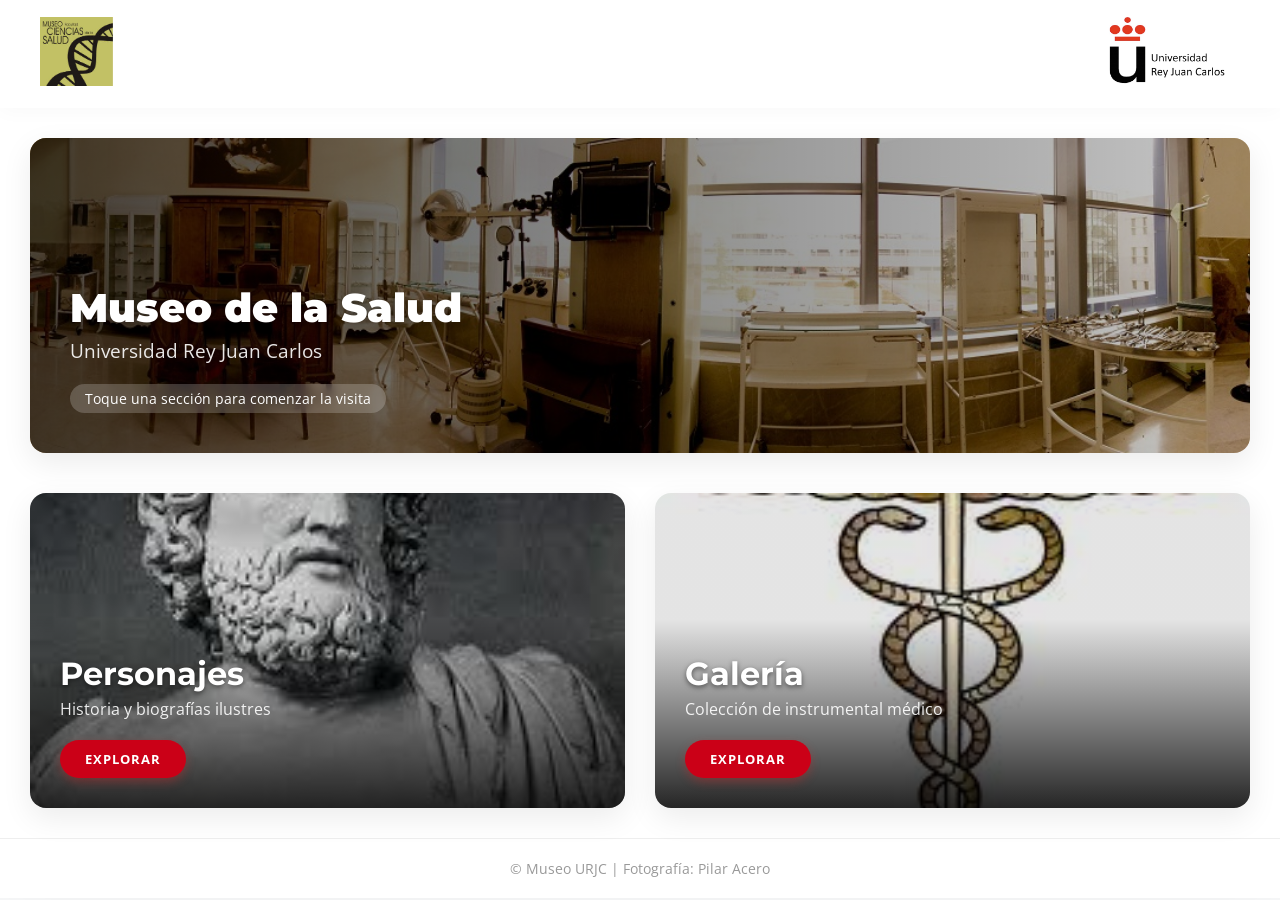
==== index.html @ 3514a9bf "firstCommit" ====
<!DOCTYPE html>
<html lang="es">
<head>
    <meta charset="UTF-8">
    <meta name="viewport" content="width=device-width, initial-scale=1.0">
    <title>Museo URJC - Bienvenido</title>
    <link rel="icon" type="image/png" href="assets/gallery/Logo.jpg" />

    <link rel="stylesheet" href="css/styles.css">
    <link href="https://fonts.googleapis.com/css2?family=Montserrat:wght@400;700;900&family=Open+Sans:wght@400;600&display=swap" rel="stylesheet">
</head>
<body class="home-page"> <div class="main-container">
        
        <header class="top-bar">
            <div class="logo-container">
                <img src="assets/gallery/Logo.jpg" alt="Logo Museo" class="logo logo-museo">
            </div>
            <div class="logo-container">
                <img src="assets/gallery/Logo_urjc.jpg" alt="Logo Universidad Rey Juan Carlos" class="logo logo-urjc">
            </div>
        </header>

        <main class="content-area">
            
            <section class="hero-section">
                <img src="assets/gallery/Panoramic.jpg" alt="Panorámica del Museo" class="hero-image">
                <div class="hero-overlay"></div> <div class="hero-text">
                    <h1>Museo de la Salud</h1>
                    <p class="subtitle">Universidad Rey Juan Carlos</p>
                    <p class="instruction">Toque una sección para comenzar la visita</p>
                </div>
            </section>

            <nav class="navigation-grid">
                
                <a href="pages/personajes.html" class="nav-card">
                    <img src="assets/gallery/esculapio.jpg" alt="Ir a Personajes" class="nav-card-bg">
                    <div class="nav-card-overlay"></div>
                    <div class="nav-card-content">
                        <h2>Personajes</h2>
                        <p>Historia y biografías ilustres</p>
                        <span class="btn-explore">Explorar</span>
                    </div>
                </a>

                <a href="pages/galeria.html" class="nav-card">
                    <img src="assets/gallery/medicina.jpg" alt="Ir a Galería" class="nav-card-bg">
                    <div class="nav-card-overlay"></div>
                    <div class="nav-card-content">
                        <h2>Galería</h2>
                        <p>Colección de instrumental médico</p>
                        <span class="btn-explore">Explorar</span>
                    </div>
                </a>

            </nav>
        </main>

        <footer>
            <p>&copy; Museo URJC | Fotografía: Pilar Acero</p>
        </footer>

    </div>

</body>
</html>
---- css/styles.css ----
/* =========================================
   1. VARIABLES Y CONFIGURACIÓN BASE
   ========================================= */
:root {
    --urjc-red: #cb0017;       
    --urjc-dark: #191a19;      
    --bg-color: #f8f9fa;       
    --card-bg: #ffffff;
    --shadow-soft: 0 10px 30px rgba(0,0,0,0.08);
    --shadow-hover: 0 20px 40px rgba(0,0,0,0.15);
    --radius: 16px;            
}

* { box-sizing: border-box; margin: 0; padding: 0; }

body {
    font-family: 'Open Sans', sans-serif;
    background-color: var(--bg-color);
    color: var(--urjc-dark);
    min-height: 100vh;
    display: flex;
    flex-direction: column;
    overflow-x: hidden; 
    user-select: none;  
    -webkit-tap-highlight-color: transparent; 
}

/* =========================================
   2. CABECERAS
   ========================================= */
/* Home Header */
.top-bar {
    background: white;
    display: flex;
    justify-content: space-between;
    align-items: center;
    padding: 15px 40px;
    height: 12vh;
    box-shadow: 0 2px 20px rgba(0,0,0,0.03);
    z-index: 10;
}
.logo { height: 70px; object-fit: contain; }

/* Inner Pages Header */
header.compact-header {
    background: rgba(255, 255, 255, 0.98); 
    padding: 15px 30px;
    display: flex;
    justify-content: space-between;
    align-items: center;
    border-bottom: 4px solid var(--urjc-red);
    box-shadow: 0 4px 15px rgba(0,0,0,0.05);
    position: sticky; 
    top: 0;
    z-index: 100;
}
.header-title h1 {
    font-family: 'Montserrat', sans-serif;
    font-size: 1.4rem;
    font-weight: 700;
    color: var(--urjc-dark);
    text-transform: uppercase;
    letter-spacing: 1px;
    margin: 0;
}

/* Botón Volver */
.btn-back {
    display: inline-flex;
    align-items: center;
    text-decoration: none;
    color: var(--urjc-dark);
    font-weight: 600;
    padding: 10px 20px;
    border-radius: 50px;
    background: #f0f0f0;
    transition: all 0.2s;
}
.btn-back:active { background-color: var(--urjc-red); color: white; }
.btn-back span { margin-right: 8px; font-size: 1.2rem; }


/* =========================================
   3. ESTRUCTURA PRINCIPAL (LAYOUT)
   ========================================= */
.main-container {
    display: flex;
    flex-direction: column;
    height: 100%;
    max-width: 1600px; 
    margin: 0 auto;
    background: white;
    box-shadow: 0 0 60px rgba(0,0,0,0.05);
}

main { padding: 30px; flex: 1; }

/* =========================================
   4. HOME PAGE REDISEÑADA (¡NUEVO!)
   ========================================= */

.content-area {
    display: flex;
    flex-direction: column;
    align-items: center;
    gap: 40px;
}

/* Hero Section más moderna */
.hero-section {
    width: 100%;
    height: 35vh; /* Más alto */
    position: relative;
    border-radius: var(--radius);
    overflow: hidden;
    box-shadow: var(--shadow-soft);
}

.hero-image {
    width: 100%;
    height: 100%;
    object-fit: cover;
    display: block;
}

.hero-overlay {
    position: absolute;
    top: 0; left: 0; width: 100%; height: 100%;
    background: linear-gradient(to right, rgba(0,0,0,0.7) 0%, rgba(0,0,0,0.2) 100%);
}

.hero-text {
    position: absolute;
    bottom: 0; left: 0;
    width: 100%;
    padding: 40px;
    color: white;
}

.hero-text h1 {
    font-family: 'Montserrat', sans-serif;
    font-size: 2.5rem;
    font-weight: 900;
    margin-bottom: 5px;
    text-shadow: 0 2px 10px rgba(0,0,0,0.3);
}

.hero-text .subtitle {
    font-size: 1.2rem;
    font-weight: 400;
    opacity: 0.9;
    margin-bottom: 20px;
}

.hero-text .instruction {
    font-size: 0.9rem;
    background: rgba(255,255,255,0.2);
    display: inline-block;
    padding: 5px 15px;
    border-radius: 20px;
    backdrop-filter: blur(5px);
}

/* Tarjetas de Navegación (Estilo Inmersivo) */
.navigation-grid {
    display: flex;
    gap: 30px;
    width: 100%;
    justify-content: center;
    height: 35vh; /* Ocupan buen espacio vertical */
}

.nav-card {
    position: relative;
    flex: 1;
    border-radius: var(--radius);
    overflow: hidden;
    text-decoration: none;
    box-shadow: var(--shadow-soft);
    transition: transform 0.3s cubic-bezier(0.25, 0.8, 0.25, 1);
}

.nav-card:active { transform: scale(0.97); }

.nav-card-bg {
    width: 100%;
    height: 100%;
    object-fit: cover;
    transition: transform 0.6s ease;
}

/* Zoom suave en la imagen al pulsar */
.nav-card:active .nav-card-bg { transform: scale(1.05); }

.nav-card-overlay {
    position: absolute;
    top: 0; left: 0; width: 100%; height: 100%;
    background: linear-gradient(to top, rgba(0,0,0,0.85) 0%, rgba(0,0,0,0.1) 60%);
    transition: opacity 0.3s;
}

.nav-card-content {
    position: absolute;
    bottom: 0; left: 0;
    padding: 30px;
    width: 100%;
    color: white;
}

.nav-card-content h2 {
    font-family: 'Montserrat', sans-serif;
    font-size: 2rem;
    font-weight: 700;
    margin-bottom: 5px;
    color: white;
    text-shadow: 0 2px 5px rgba(0,0,0,0.5);
}

.nav-card-content p {
    font-size: 1rem;
    opacity: 0.9;
    margin-bottom: 20px;
    font-weight: 400;
}

.btn-explore {
    display: inline-block;
    padding: 10px 25px;
    background-color: var(--urjc-red);
    color: white;
    font-weight: 700;
    border-radius: 50px;
    text-transform: uppercase;
    font-size: 0.8rem;
    letter-spacing: 1px;
    box-shadow: 0 4px 10px rgba(192, 41, 39, 0.4);
}

.nav-card:active .btn-explore { background-color: white; color: var(--urjc-red); }


/* =========================================
   5. PÁGINA PERSONAJES (Fichas)
   ========================================= */
.grid-personajes {
    display: grid;
    grid-template-columns: repeat(auto-fit, minmax(220px, 1fr));
    gap: 30px;
    max-width: 1400px; margin: 0 auto;
}

.card-personaje {
    background: white;
    border-radius: var(--radius);
    overflow: hidden;
    box-shadow: var(--shadow-soft);
    border: 1px solid #eee;
    display: flex;
    flex-direction: column;
    text-align: center;
    cursor: pointer;
    transition: transform 0.2s;
}
.card-personaje:active { transform: scale(0.96); }

.card-personaje img {
    width: 100%; height: 250px; object-fit: cover; object-position: top;
}

.info-personaje {
    padding: 20px; flex-grow: 1; display: flex; flex-direction: column; justify-content: center;
}
.info-personaje h3 {
    color: var(--urjc-red); font-family: 'Montserrat', sans-serif; margin-bottom: 5px;
}
.btn-indicator {
    display: inline-block; padding: 8px 15px; background: #eee; border-radius: 20px;
    font-size: 0.8rem; margin-top: 10px; color: #555;
}


/* =========================================
   6. PÁGINA GALERÍA (Grid)
   ========================================= */
.grid-galeria {
    display: grid;
    grid-template-columns: repeat(auto-fill, minmax(220px, 1fr));
    gap: 20px;
    max-width: 1400px; margin: 0 auto;
}

.item-galeria {
    position: relative; border-radius: var(--radius); overflow: hidden;
    box-shadow: var(--shadow-soft); aspect-ratio: 1 / 1; cursor: pointer;
    background: white;
}
.item-galeria img { width: 100%; height: 100%; object-fit: cover; transition: transform 0.3s; }
.item-galeria:active { transform: scale(0.96); }
.item-galeria:active img { transform: scale(1.1); }

.overlay {
    position: absolute; bottom: 0; left: 0; right: 0;
    background: linear-gradient(to top, var(--urjc-red), transparent);
    color: white; padding: 20px 10px 10px; text-align: center;
    font-size: 0.9rem; font-weight: 700; opacity: 0; transform: translateY(100%);
    transition: all 0.3s;
}
.item-galeria:active .overlay { opacity: 1; transform: translateY(0); }


/* =========================================
   7. VENTANA MODAL (Info Popup)
   ========================================= */
.modal-overlay {
    position: fixed; top: 0; left: 0; width: 100%; height: 100%;
    background-color: rgba(20, 20, 20, 0.95);
    backdrop-filter: blur(8px);
    z-index: 2000; display: none; justify-content: center; align-items: center;
    opacity: 0; transition: opacity 0.3s ease;
}
.modal-overlay.active { display: flex; opacity: 1; }

.modal-content {
    background: white; width: 95%; max-width: 900px; height: auto; max-height: 85vh;
    border-radius: 20px; position: relative;
    box-shadow: 0 25px 50px rgba(0,0,0,0.5); overflow: hidden;
    display: flex; flex-direction: column;
    animation: slideUp 0.4s cubic-bezier(0.16, 1, 0.3, 1);
}

@keyframes slideUp {
    from { transform: translateY(50px) scale(0.95); opacity: 0; }
    to { transform: translateY(0) scale(1); opacity: 1; }
}

@media (min-width: 768px) {
    .modal-content { height: 600px; }
    .modal-body { flex-direction: row; height: 100%; display: flex; }
    .modal-img-container { flex: 1; height: 100%; }
    .modal-text { flex: 1; height: 100%; }
}

.modal-img-container {
    background: #f8f8f8;
    display: flex;
    align-items: center;
    justify-content: center;
    overflow: hidden;
    height: 300px;
    padding: 0;   
}

@media (min-width: 768px) {
    .modal-img-container { height: 100%; }
}

.modal-img-container img {
    width: 100%;
    height: 100%;
    object-fit: contain; 
    display: block;
}

.modal-text {
    padding: 40px; padding-top: 60px; overflow-y: auto;
    display: flex; flex-direction: column; justify-content: flex-start;
    background: white;
}
.modal-text h2 {
    font-family: 'Montserrat', sans-serif; color: var(--urjc-red);
    font-size: 2rem; margin-top: 0; margin-bottom: 20px;
    border-bottom: 1px solid #ddd; padding-bottom: 15px; flex-shrink: 0;
}
.modal-text p {
    font-size: 1.1rem; line-height: 1.8; color: #333; margin-bottom: 20px;
}
.modal-text strong { color: var(--urjc-red); font-weight: 700; }

.btn-close {
    position: absolute; top: 15px; right: 20px; background: white; border: none;
    width: 45px; height: 45px; border-radius: 50%; font-size: 2rem; color: #333;
    cursor: pointer; z-index: 10; box-shadow: 0 4px 15px rgba(0,0,0,0.1);
    display: flex; align-items: center; justify-content: center; transition: 0.2s;
}
.btn-close:active { background: var(--urjc-red); color: white; transform: scale(0.9); }

/* =========================================
   8. FOOTER
   ========================================= */
footer {
    text-align: center; padding: 20px; font-size: 0.85rem;
    color: #999; background-color: #fff; border-top: 1px solid #eee;
}
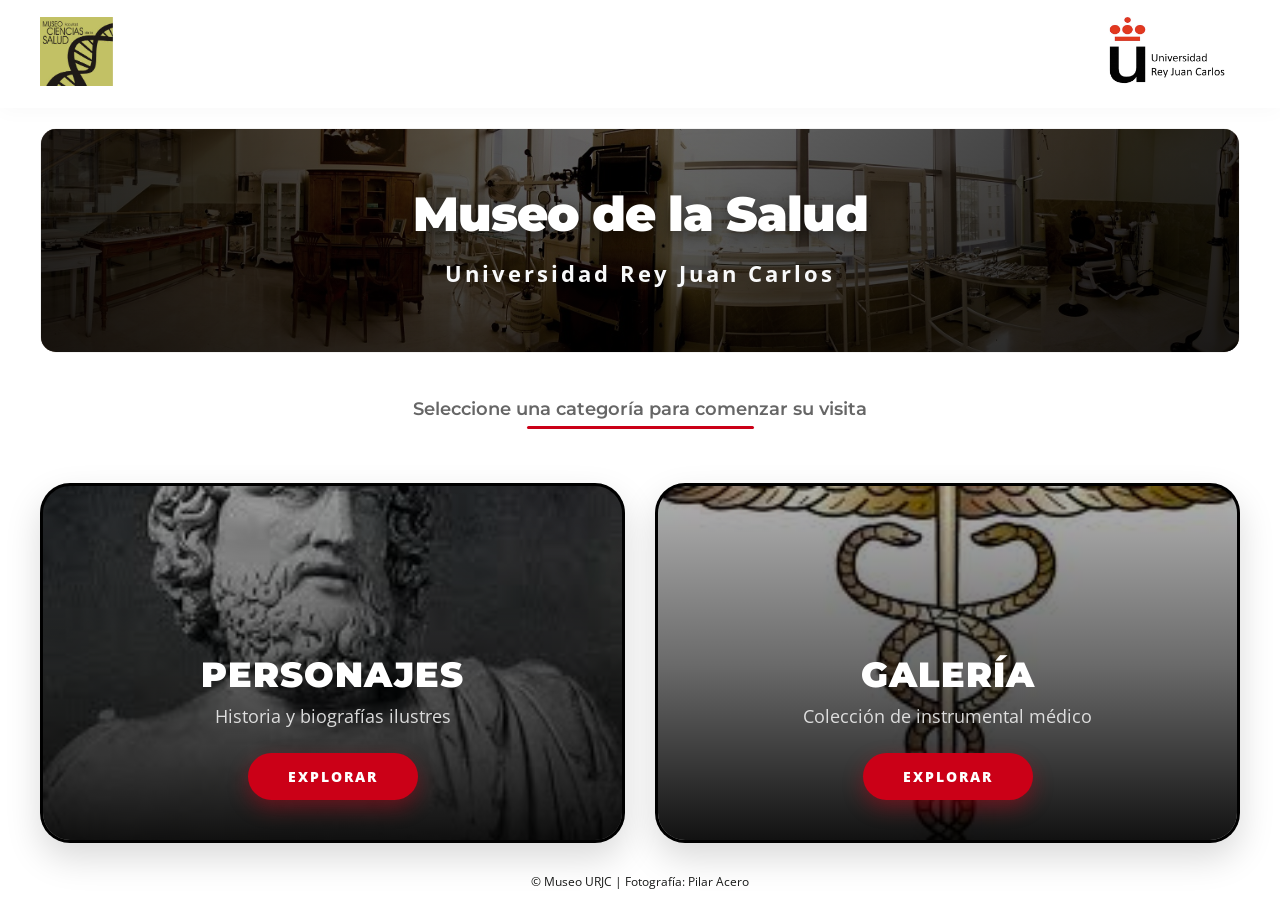
==== commit 750bb69f: "commit" ====
--- a/index.html
+++ b/index.html
@@ -1,5 +1,6 @@
 <!DOCTYPE html>
 <html lang="es">
+
 <head>
     <meta charset="UTF-8">
     <meta name="viewport" content="width=device-width, initial-scale=1.0">
@@ -7,10 +8,14 @@
     <link rel="icon" type="image/png" href="assets/gallery/Logo.jpg" />
 
     <link rel="stylesheet" href="css/styles.css">
-    <link href="https://fonts.googleapis.com/css2?family=Montserrat:wght@400;700;900&family=Open+Sans:wght@400;600&display=swap" rel="stylesheet">
+    <link
+        href="https://fonts.googleapis.com/css2?family=Montserrat:wght@400;700;900&family=Open+Sans:wght@400;600&display=swap"
+        rel="stylesheet">
 </head>
-<body class="home-page"> <div class="main-container">
-        
+
+<body class="home-page">
+    <div class="main-container">
+
         <header class="top-bar">
             <div class="logo-container">
                 <img src="assets/gallery/Logo.jpg" alt="Logo Museo" class="logo logo-museo">
@@ -21,18 +26,20 @@
         </header>
 
         <main class="content-area">
-            
-            <section class="hero-section">
+            <section class="hero-banner">
                 <img src="assets/gallery/Panoramic.jpg" alt="Panorámica del Museo" class="hero-image">
-                <div class="hero-overlay"></div> <div class="hero-text">
+                <div class="hero-overlay"></div>
+                <div class="hero-text">
                     <h1>Museo de la Salud</h1>
                     <p class="subtitle">Universidad Rey Juan Carlos</p>
-                    <p class="instruction">Toque una sección para comenzar la visita</p>
                 </div>
             </section>
 
+            <div class="welcome-message">
+                <p class="instruction-text">Seleccione una categoría para comenzar su visita</p>
+            </div>
+
             <nav class="navigation-grid">
-                
                 <a href="pages/personajes.html" class="nav-card">
                     <img src="assets/gallery/esculapio.jpg" alt="Ir a Personajes" class="nav-card-bg">
                     <div class="nav-card-overlay"></div>
@@ -52,7 +59,6 @@
                         <span class="btn-explore">Explorar</span>
                     </div>
                 </a>
-
             </nav>
         </main>
 
@@ -63,4 +69,5 @@
     </div>
 
 </body>
+
 </html>
--- a/css/styles.css
+++ b/css/styles.css
@@ -86,14 +86,21 @@
 .main-container {
     display: flex;
     flex-direction: column;
-    height: 100%;
+    height: 100vh; /* Forzamos a que ocupe exactamente el alto de la pantalla */
     max-width: 1600px; 
     margin: 0 auto;
     background: white;
-    box-shadow: 0 0 60px rgba(0,0,0,0.05);
-}
-
-main { padding: 30px; flex: 1; }
+    overflow: hidden; /* Evitamos scroll accidental en el home */
+}
+
+/* Reducimos el padding de main para ganar espacio */
+main { 
+    padding: 20px; 
+    flex: 1; 
+    display: flex;
+    flex-direction: column;
+    justify-content: space-between; /* Distribuye banner, mensaje y nav equitativamente */
+}
 
 /* =========================================
    4. HOME PAGE REDISEÑADA (¡NUEVO!)
@@ -103,17 +110,18 @@
     display: flex;
     flex-direction: column;
     align-items: center;
-    gap: 40px;
-}
-
-/* Hero Section más moderna */
-.hero-section {
-    width: 100%;
-    height: 35vh; /* Más alto */
+    gap: 20px; /* Reducido para acercar las opciones */
+    padding: 20px 40px;
+}
+
+/* Banner estático: Sin sombras pesadas para no parecer botón */
+.hero-banner {
+    width: 100%;
+    height: 25vh; /* Un poco más bajo para dar aire */
     position: relative;
     border-radius: var(--radius);
     overflow: hidden;
-    box-shadow: var(--shadow-soft);
+    border: 1px solid rgba(0,0,0,0.05); /* Un borde fino en lugar de sombra */
 }
 
 .hero-image {
@@ -121,124 +129,180 @@
     height: 100%;
     object-fit: cover;
     display: block;
+    filter: grayscale(20%) brightness(0.8);
 }
 
 .hero-overlay {
     position: absolute;
     top: 0; left: 0; width: 100%; height: 100%;
-    background: linear-gradient(to right, rgba(0,0,0,0.7) 0%, rgba(0,0,0,0.2) 100%);
+    background: radial-gradient(circle, rgba(0,0,0,0.3) 0%, rgba(0,0,0,0.7) 100%),
+                linear-gradient(to bottom, rgba(0,0,0,0.2), rgba(0,0,0,0.5));
+    z-index: 1;
 }
 
 .hero-text {
     position: absolute;
-    bottom: 0; left: 0;
-    width: 100%;
-    padding: 40px;
+    top: 50%; left: 50%;
+    transform: translate(-50%, -50%);
+    width: 90%;
+    text-align: center;
     color: white;
+    z-index: 2;
 }
 
 .hero-text h1 {
     font-family: 'Montserrat', sans-serif;
-    font-size: 2.5rem;
+    font-size: 3.5rem; /* Un poco más grande para impacto */
     font-weight: 900;
     margin-bottom: 5px;
-    text-shadow: 0 2px 10px rgba(0,0,0,0.3);
+    letter-spacing: -1px;
+    text-shadow: 0 4px 15px rgba(0,0,0,0.5); /* Sombra propia al texto para extra legibilidad */
+}
+
+.hero-text {
+    position: absolute;
+    top: 50%; left: 50%;
+    transform: translate(-50%, -50%);
+    width: 90%;
+    text-align: center;
+    color: white;
+}
+
+.hero-text h1 {
+    font-family: 'Montserrat', sans-serif;
+    font-size: 3rem;
+    font-weight: 900;
+    margin-bottom: 5px;
+    letter-spacing: -1px;
 }
 
 .hero-text .subtitle {
-    font-size: 1.2rem;
-    font-weight: 400;
-    opacity: 0.9;
-    margin-bottom: 20px;
-}
-
-.hero-text .instruction {
-    font-size: 0.9rem;
-    background: rgba(255,255,255,0.2);
+    font-size: 1.4rem;
+    letter-spacing: 3px;
+    color: var(--bg-color);
+    font-weight: 700;
     display: inline-block;
-    padding: 5px 15px;
-    border-radius: 20px;
-    backdrop-filter: blur(5px);
-}
-
-/* Tarjetas de Navegación (Estilo Inmersivo) */
+    padding-bottom: 8px;
+    margin-top: 10px;
+}
+
+/* Mensaje de instrucción */
+.welcome-message {
+    margin: 10px 0;
+}
+
+.instruction-text {
+    font-family: 'Montserrat', sans-serif;
+    font-size: 1.1rem;
+    color: #666;
+    font-weight: 600;
+    position: relative;
+    padding-bottom: 10px;
+}
+
+.instruction-text::after {
+    content: '';
+    position: absolute;
+    bottom: 0; left: 25%; width: 50%;
+    height: 3px;
+    background: var(--urjc-red);
+    border-radius: 10px;
+}
+
 .navigation-grid {
     display: flex;
     gap: 30px;
     width: 100%;
-    justify-content: center;
-    height: 35vh; /* Ocupan buen espacio vertical */
+    height: 40vh; /* Espacio amplio para el toque */
+    margin-top: 10px;
 }
 
 .nav-card {
     position: relative;
     flex: 1;
-    border-radius: var(--radius);
+    border-radius: 30px; /* Bordes más suaves */
     overflow: hidden;
     text-decoration: none;
-    box-shadow: var(--shadow-soft);
-    transition: transform 0.3s cubic-bezier(0.25, 0.8, 0.25, 1);
-}
-
-.nav-card:active { transform: scale(0.97); }
+    box-shadow: 0 15px 35px rgba(0,0,0,0.15);
+    border: 3px solid transparent;
+    transition: all 0.4s cubic-bezier(0.165, 0.84, 0.44, 1);
+    background: #000; /* Fondo negro para que la imagen resalte */
+}
 
 .nav-card-bg {
     width: 100%;
     height: 100%;
     object-fit: cover;
+    opacity: 0.7; /* Imagen un poco oscura para que el texto destaque */
     transition: transform 0.6s ease;
 }
 
-/* Zoom suave en la imagen al pulsar */
-.nav-card:active .nav-card-bg { transform: scale(1.05); }
+/* Efecto de presión táctil */
+.nav-card:active {
+    transform: scale(0.97);
+    border-color: var(--urjc-red);
+}
+
+.nav-card:active .nav-card-bg {
+    transform: scale(1.1);
+    opacity: 0.5;
+}
 
 .nav-card-overlay {
     position: absolute;
     top: 0; left: 0; width: 100%; height: 100%;
-    background: linear-gradient(to top, rgba(0,0,0,0.85) 0%, rgba(0,0,0,0.1) 60%);
-    transition: opacity 0.3s;
+    background: linear-gradient(to top, 
+                rgba(0,0,0,0.9) 0%, 
+                rgba(0,0,0,0.4) 50%, 
+                transparent 100%);
 }
 
 .nav-card-content {
     position: absolute;
     bottom: 0; left: 0;
-    padding: 30px;
-    width: 100%;
+    padding: 40px 30px;
+    width: 100%;
+    text-align: center;
     color: white;
+    z-index: 5;
 }
 
 .nav-card-content h2 {
     font-family: 'Montserrat', sans-serif;
-    font-size: 2rem;
-    font-weight: 700;
-    margin-bottom: 5px;
+    font-size: 2.2rem;
+    font-weight: 900;
+    margin-bottom: 8px;
+    text-transform: uppercase;
+    letter-spacing: 1px;
     color: white;
-    text-shadow: 0 2px 5px rgba(0,0,0,0.5);
 }
 
 .nav-card-content p {
-    font-size: 1rem;
+    font-size: 1.1rem;
     opacity: 0.9;
-    margin-bottom: 20px;
+    margin-bottom: 25px;
     font-weight: 400;
+    color: #eee;
 }
 
 .btn-explore {
     display: inline-block;
-    padding: 10px 25px;
+    padding: 14px 40px;
     background-color: var(--urjc-red);
     color: white;
-    font-weight: 700;
+    font-weight: 800;
     border-radius: 50px;
     text-transform: uppercase;
-    font-size: 0.8rem;
-    letter-spacing: 1px;
-    box-shadow: 0 4px 10px rgba(192, 41, 39, 0.4);
-}
-
-.nav-card:active .btn-explore { background-color: white; color: var(--urjc-red); }
-
-
+    font-size: 0.9rem;
+    letter-spacing: 2px;
+    box-shadow: 0 8px 20px rgba(203, 0, 23, 0.4);
+    transition: background 0.2s;
+}
+
+.nav-card:active .btn-explore {
+    background-color: white;
+    color: var(--urjc-red);
+}
 /* =========================================
    5. PÁGINA PERSONAJES (Fichas)
    ========================================= */
@@ -282,30 +346,95 @@
 /* =========================================
    6. PÁGINA GALERÍA (Grid)
    ========================================= */
+/* =========================================
+   REDISEÑO: BENTO GRID INTERACTIVO
+   ========================================= */
 .grid-galeria {
     display: grid;
-    grid-template-columns: repeat(auto-fill, minmax(220px, 1fr));
+    /* Creamos un grid complejo para que no sea aburrido */
+    grid-template-columns: repeat(4, 1fr);
+    grid-auto-rows: 280px;
     gap: 20px;
-    max-width: 1400px; margin: 0 auto;
+    max-width: 1400px;
+    margin: 0 auto;
+    padding: 20px;
 }
 
 .item-galeria {
-    position: relative; border-radius: var(--radius); overflow: hidden;
-    box-shadow: var(--shadow-soft); aspect-ratio: 1 / 1; cursor: pointer;
-    background: white;
-}
-.item-galeria img { width: 100%; height: 100%; object-fit: cover; transition: transform 0.3s; }
-.item-galeria:active { transform: scale(0.96); }
-.item-galeria:active img { transform: scale(1.1); }
-
-.overlay {
-    position: absolute; bottom: 0; left: 0; right: 0;
-    background: linear-gradient(to top, var(--urjc-red), transparent);
-    color: white; padding: 20px 10px 10px; text-align: center;
-    font-size: 0.9rem; font-weight: 700; opacity: 0; transform: translateY(100%);
-    transition: all 0.3s;
-}
-.item-galeria:active .overlay { opacity: 1; transform: translateY(0); }
+    position: relative;
+    border-radius: 24px; /* Bordes más orgánicos */
+    overflow: hidden;
+    background: #000;
+    box-shadow: 0 10px 20px rgba(0,0,0,0.1);
+    transition: transform 0.2s cubic-bezier(0.175, 0.885, 0.32, 1.275);
+}
+
+/* Hacemos que algunos elementos sean más grandes que otros para romper la monotonía */
+.item-galeria:nth-child(4n+1) { grid-column: span 2; }
+.item-galeria:nth-child(7n) { grid-row: span 2; }
+
+.item-galeria img {
+    width: 100%;
+    height: 100%;
+    object-fit: cover;
+    opacity: 0.85;
+    transition: all 0.5s ease;
+}
+
+/* Al tocar (simulando hover para táctil) */
+.item-galeria:active {
+    transform: scale(0.98);
+}
+
+.item-galeria:active img {
+    transform: scale(1.05);
+    opacity: 0.6;
+}
+
+/* Etiqueta flotante refinada */
+.info-overlay-label {
+    position: absolute;
+    bottom: 20px;
+    left: 20px;
+    right: 20px;
+    color: white;
+    z-index: 2;
+}
+
+.info-overlay-label h3 {
+    font-family: 'Montserrat', sans-serif;
+    font-size: 1.2rem;
+    font-weight: 900;
+    text-shadow: 0 2px 4px rgba(0,0,0,0.5);
+    margin-bottom: 5px;
+}
+
+.info-overlay-label .tap-hint {
+    font-size: 0.7rem;
+    text-transform: uppercase;
+    letter-spacing: 2px;
+    background: var(--urjc-red);
+    display: inline-block;
+    padding: 4px 10px;
+    border-radius: 4px;
+}
+
+/* Mejora del Modal para lectura en pantalla táctil */
+.modal-text {
+    padding: 50px;
+    background: linear-gradient(to bottom, #ffffff, #f9f9f9);
+}
+
+.modal-text h2 {
+    font-size: 2.5rem;
+    letter-spacing: -1px;
+    line-height: 1;
+}
+
+#modal-desc {
+    font-size: 1.2rem;
+    color: #444;
+}
 
 
 /* =========================================
@@ -388,6 +517,9 @@
    8. FOOTER
    ========================================= */
 footer {
-    text-align: center; padding: 20px; font-size: 0.85rem;
-    color: #999; background-color: #fff; border-top: 1px solid #eee;
+    padding: 10px; /* Reducido de 20px */
+    font-size: 0.75rem;
+    background: white;
+    flex-shrink: 0; /* Evita que el footer desaparezca */
+    text-align: center;
 }
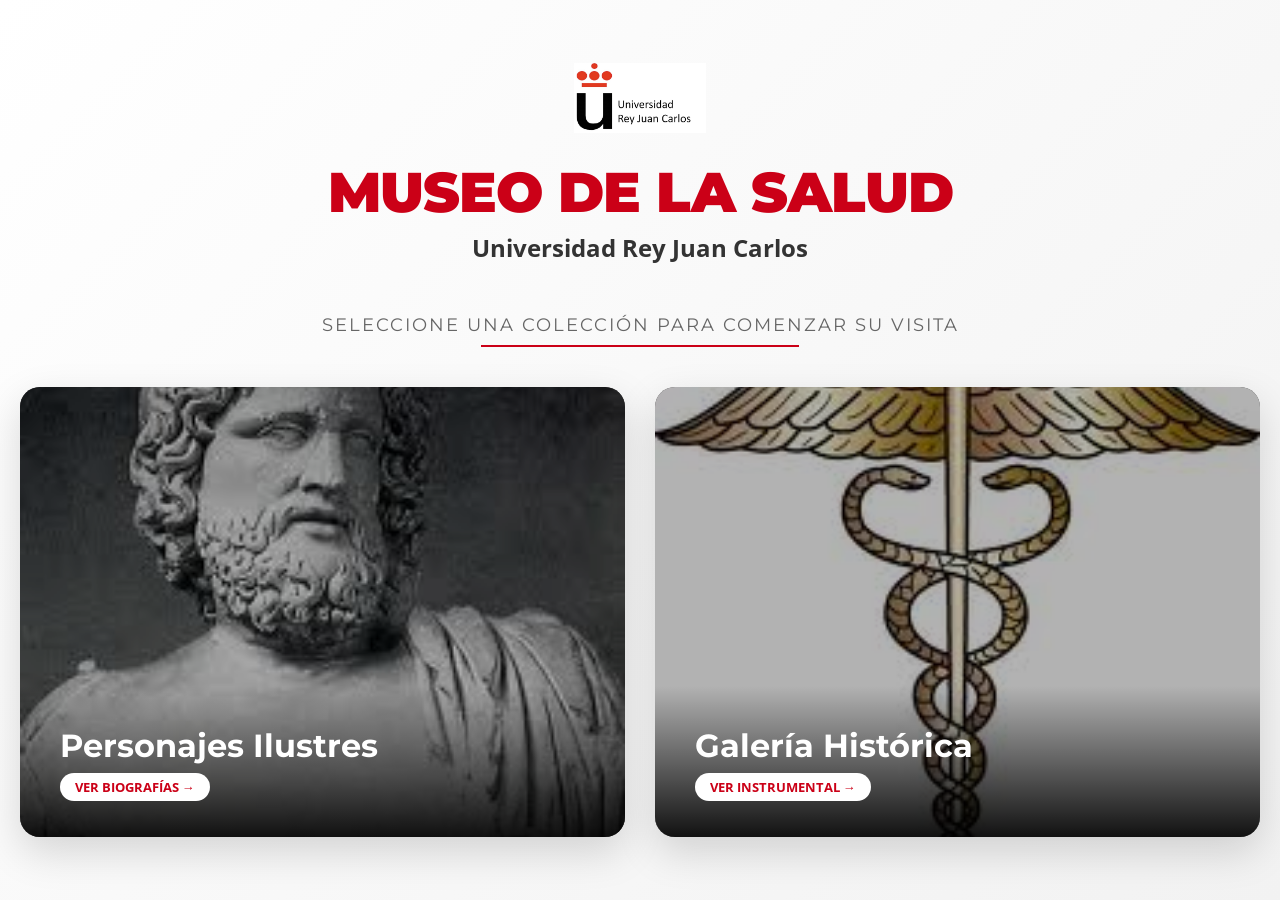
==== commit baa8d028: "commit" ====
--- a/index.html
+++ b/index.html
@@ -6,68 +6,43 @@
     <meta name="viewport" content="width=device-width, initial-scale=1.0">
     <title>Museo URJC - Bienvenido</title>
     <link rel="icon" type="image/png" href="assets/gallery/Logo.jpg" />
-
     <link rel="stylesheet" href="css/styles.css">
-    <link
-        href="https://fonts.googleapis.com/css2?family=Montserrat:wght@400;700;900&family=Open+Sans:wght@400;600&display=swap"
-        rel="stylesheet">
+    <link href="https://fonts.googleapis.com/css2?family=Montserrat:wght@400;700;900&family=Open+Sans:wght@400;600&display=swap" rel="stylesheet">
 </head>
 
 <body class="home-page">
-    <div class="main-container">
 
-        <header class="top-bar">
-            <div class="logo-container">
-                <img src="assets/gallery/Logo.jpg" alt="Logo Museo" class="logo logo-museo">
+    <div class="main-container-home">
+        
+        <div class="hero-section">
+            <div class="logos-home">
+                <img src="assets/gallery/Logo_urjc.jpg" alt="URJC">
             </div>
-            <div class="logo-container">
-                <img src="assets/gallery/Logo_urjc.jpg" alt="Logo Universidad Rey Juan Carlos" class="logo logo-urjc">
-            </div>
-        </header>
+            <h1>MUSEO DE LA SALUD</h1>
+            <p class="subtitle">Universidad Rey Juan Carlos</p>
+            <p class="instruction">Seleccione una colección para comenzar su visita</p>
+        </div>
 
-        <main class="content-area">
-            <section class="hero-banner">
-                <img src="assets/gallery/Panoramic.jpg" alt="Panorámica del Museo" class="hero-image">
-                <div class="hero-overlay"></div>
-                <div class="hero-text">
-                    <h1>Museo de la Salud</h1>
-                    <p class="subtitle">Universidad Rey Juan Carlos</p>
+        <nav class="home-nav">
+            
+            <a href="pages/personajes.html" class="nav-card">
+                <img src="assets/gallery/esculapio.jpg" alt="Personajes" class="nav-bg">
+                <div class="nav-content">
+                    <h2>Personajes Ilustres</h2>
+                    <span>Ver Biografías &rarr;</span>
                 </div>
-            </section>
+            </a>
 
-            <div class="welcome-message">
-                <p class="instruction-text">Seleccione una categoría para comenzar su visita</p>
-            </div>
+            <a href="pages/galeria.html" class="nav-card">
+                <img src="assets/gallery/medicina.jpg" alt="Galería" class="nav-bg">
+                <div class="nav-content">
+                    <h2>Galería Histórica</h2>
+                    <span>Ver Instrumental &rarr;</span>
+                </div>
+            </a>
 
-            <nav class="navigation-grid">
-                <a href="pages/personajes.html" class="nav-card">
-                    <img src="assets/gallery/esculapio.jpg" alt="Ir a Personajes" class="nav-card-bg">
-                    <div class="nav-card-overlay"></div>
-                    <div class="nav-card-content">
-                        <h2>Personajes</h2>
-                        <p>Historia y biografías ilustres</p>
-                        <span class="btn-explore">Explorar</span>
-                    </div>
-                </a>
-
-                <a href="pages/galeria.html" class="nav-card">
-                    <img src="assets/gallery/medicina.jpg" alt="Ir a Galería" class="nav-card-bg">
-                    <div class="nav-card-overlay"></div>
-                    <div class="nav-card-content">
-                        <h2>Galería</h2>
-                        <p>Colección de instrumental médico</p>
-                        <span class="btn-explore">Explorar</span>
-                    </div>
-                </a>
-            </nav>
-        </main>
-
-        <footer>
-            <p>&copy; Museo URJC | Fotografía: Pilar Acero</p>
-        </footer>
-
+        </nav>
     </div>
 
 </body>
-
 </html>
--- a/css/styles.css
+++ b/css/styles.css
@@ -21,43 +21,37 @@
     display: flex;
     flex-direction: column;
     overflow-x: hidden; 
+    
+    /* SEGURIDAD KIOSCO */
     user-select: none;  
+    -webkit-user-select: none;
+    -webkit-touch-callout: none;
     -webkit-tap-highlight-color: transparent; 
 }
 
+img { pointer-events: none; } /* Bloquea arrastre de imágenes */
+
 /* =========================================
    2. CABECERAS
    ========================================= */
-/* Home Header */
-.top-bar {
-    background: white;
+header.compact-header {
+    background: rgba(255, 255, 255, 0.95); /* Efecto vidrio */
+    backdrop-filter: blur(10px);
+    padding: 15px 30px;
     display: flex;
     justify-content: space-between;
     align-items: center;
-    padding: 15px 40px;
-    height: 12vh;
-    box-shadow: 0 2px 20px rgba(0,0,0,0.03);
-    z-index: 10;
-}
-.logo { height: 70px; object-fit: contain; }
-
-/* Inner Pages Header */
-header.compact-header {
-    background: rgba(255, 255, 255, 0.98); 
-    padding: 15px 30px;
-    display: flex;
-    justify-content: space-between;
-    align-items: center;
-    border-bottom: 4px solid var(--urjc-red);
+    border-bottom: 3px solid var(--urjc-red);
     box-shadow: 0 4px 15px rgba(0,0,0,0.05);
     position: sticky; 
     top: 0;
     z-index: 100;
 }
+
 .header-title h1 {
     font-family: 'Montserrat', sans-serif;
     font-size: 1.4rem;
-    font-weight: 700;
+    font-weight: 800;
     color: var(--urjc-dark);
     text-transform: uppercase;
     letter-spacing: 1px;
@@ -70,13 +64,21 @@
     align-items: center;
     text-decoration: none;
     color: var(--urjc-dark);
-    font-weight: 600;
+    font-weight: 700;
     padding: 10px 20px;
     border-radius: 50px;
-    background: #f0f0f0;
+    background: #fff;
+    border: 2px solid #eee;
     transition: all 0.2s;
-}
-.btn-back:active { background-color: var(--urjc-red); color: white; }
+    box-shadow: 0 4px 6px rgba(0,0,0,0.05);
+}
+
+.btn-back:active { 
+    background-color: var(--urjc-red); 
+    color: white; 
+    border-color: var(--urjc-red);
+    transform: scale(0.95);
+}
 .btn-back span { margin-right: 8px; font-size: 1.2rem; }
 
 
@@ -103,206 +105,95 @@
 }
 
 /* =========================================
-   4. HOME PAGE REDISEÑADA (¡NUEVO!)
-   ========================================= */
-
-.content-area {
+   4. HOME PAGE REDISEÑADA
+   ========================================= */
+.home-page {
+    display: flex;
+    justify-content: center;
+    align-items: center;
+    background: linear-gradient(135deg, #ffffff 0%, #f2f2f2 100%);
+    overflow: hidden; /* Sin scroll en la home */
+}
+
+.main-container-home {
+    width: 100%;
+    max-width: 1400px;
+    padding: 20px;
+    text-align: center;
     display: flex;
     flex-direction: column;
-    align-items: center;
-    gap: 20px; /* Reducido para acercar las opciones */
-    padding: 20px 40px;
-}
-
-/* Banner estático: Sin sombras pesadas para no parecer botón */
-.hero-banner {
-    width: 100%;
-    height: 25vh; /* Un poco más bajo para dar aire */
-    position: relative;
-    border-radius: var(--radius);
-    overflow: hidden;
-    border: 1px solid rgba(0,0,0,0.05); /* Un borde fino en lugar de sombra */
-}
-
-.hero-image {
-    width: 100%;
-    height: 100%;
-    object-fit: cover;
-    display: block;
-    filter: grayscale(20%) brightness(0.8);
-}
-
-.hero-overlay {
-    position: absolute;
-    top: 0; left: 0; width: 100%; height: 100%;
-    background: radial-gradient(circle, rgba(0,0,0,0.3) 0%, rgba(0,0,0,0.7) 100%),
-                linear-gradient(to bottom, rgba(0,0,0,0.2), rgba(0,0,0,0.5));
-    z-index: 1;
-}
-
-.hero-text {
-    position: absolute;
-    top: 50%; left: 50%;
-    transform: translate(-50%, -50%);
-    width: 90%;
-    text-align: center;
-    color: white;
-    z-index: 2;
-}
-
-.hero-text h1 {
+    height: 95vh;
+    justify-content: center;
+}
+
+.hero-section { margin-bottom: 40px; }
+
+.logos-home img { height: 70px; margin-bottom: 20px; }
+
+.hero-section h1 {
     font-family: 'Montserrat', sans-serif;
-    font-size: 3.5rem; /* Un poco más grande para impacto */
+    font-size: 3.5rem;
     font-weight: 900;
+    color: var(--urjc-red);
+    letter-spacing: -1px;
     margin-bottom: 5px;
-    letter-spacing: -1px;
-    text-shadow: 0 4px 15px rgba(0,0,0,0.5); /* Sombra propia al texto para extra legibilidad */
-}
-
-.hero-text {
-    position: absolute;
-    top: 50%; left: 50%;
-    transform: translate(-50%, -50%);
-    width: 90%;
-    text-align: center;
-    color: white;
-}
-
-.hero-text h1 {
-    font-family: 'Montserrat', sans-serif;
-    font-size: 3rem;
-    font-weight: 900;
-    margin-bottom: 5px;
-    letter-spacing: -1px;
-}
-
-.hero-text .subtitle {
-    font-size: 1.4rem;
-    letter-spacing: 3px;
-    color: var(--bg-color);
-    font-weight: 700;
-    display: inline-block;
-    padding-bottom: 8px;
-    margin-top: 10px;
-}
-
-/* Mensaje de instrucción */
-.welcome-message {
-    margin: 10px 0;
-}
-
-.instruction-text {
-    font-family: 'Montserrat', sans-serif;
-    font-size: 1.1rem;
-    color: #666;
-    font-weight: 600;
-    position: relative;
-    padding-bottom: 10px;
-}
-
-.instruction-text::after {
-    content: '';
-    position: absolute;
-    bottom: 0; left: 25%; width: 50%;
-    height: 3px;
-    background: var(--urjc-red);
-    border-radius: 10px;
-}
-
-.navigation-grid {
-    display: flex;
-    gap: 30px;
-    width: 100%;
-    height: 40vh; /* Espacio amplio para el toque */
-    margin-top: 10px;
+    text-transform: uppercase;
+}
+
+.subtitle {
+    font-size: 1.5rem; color: #333; font-weight: 700; margin-bottom: 20px;
+}
+
+.instruction {
+    font-family: 'Montserrat', sans-serif; color: #666; font-size: 1.1rem;
+    text-transform: uppercase; letter-spacing: 2px; margin-top: 30px;
+    position: relative; display: inline-block;
+}
+.instruction::after {
+    content: ''; display: block; width: 50%; height: 2px; 
+    background: var(--urjc-red); margin: 10px auto 0;
+}
+
+/* Tarjetas Gigantes de Navegación */
+.home-nav {
+    display: flex; gap: 30px; width: 100%; height: 50vh;
 }
 
 .nav-card {
-    position: relative;
-    flex: 1;
-    border-radius: 30px; /* Bordes más suaves */
-    overflow: hidden;
-    text-decoration: none;
-    box-shadow: 0 15px 35px rgba(0,0,0,0.15);
-    border: 3px solid transparent;
-    transition: all 0.4s cubic-bezier(0.165, 0.84, 0.44, 1);
-    background: #000; /* Fondo negro para que la imagen resalte */
-}
-
-.nav-card-bg {
-    width: 100%;
-    height: 100%;
-    object-fit: cover;
-    opacity: 0.7; /* Imagen un poco oscura para que el texto destaque */
-    transition: transform 0.6s ease;
-}
-
-/* Efecto de presión táctil */
-.nav-card:active {
-    transform: scale(0.97);
-    border-color: var(--urjc-red);
-}
-
-.nav-card:active .nav-card-bg {
-    transform: scale(1.1);
-    opacity: 0.5;
-}
-
-.nav-card-overlay {
-    position: absolute;
-    top: 0; left: 0; width: 100%; height: 100%;
-    background: linear-gradient(to top, 
-                rgba(0,0,0,0.9) 0%, 
-                rgba(0,0,0,0.4) 50%, 
-                transparent 100%);
-}
-
-.nav-card-content {
-    position: absolute;
-    bottom: 0; left: 0;
-    padding: 40px 30px;
-    width: 100%;
-    text-align: center;
-    color: white;
-    z-index: 5;
-}
-
-.nav-card-content h2 {
-    font-family: 'Montserrat', sans-serif;
-    font-size: 2.2rem;
-    font-weight: 900;
-    margin-bottom: 8px;
-    text-transform: uppercase;
-    letter-spacing: 1px;
-    color: white;
-}
-
-.nav-card-content p {
-    font-size: 1.1rem;
-    opacity: 0.9;
-    margin-bottom: 25px;
-    font-weight: 400;
-    color: #eee;
-}
-
-.btn-explore {
-    display: inline-block;
-    padding: 14px 40px;
-    background-color: var(--urjc-red);
-    color: white;
-    font-weight: 800;
-    border-radius: 50px;
-    text-transform: uppercase;
-    font-size: 0.9rem;
-    letter-spacing: 2px;
-    box-shadow: 0 8px 20px rgba(203, 0, 23, 0.4);
-    transition: background 0.2s;
-}
-
-.nav-card:active .btn-explore {
-    background-color: white;
-    color: var(--urjc-red);
-}
+    flex: 1; position: relative;
+    border-radius: 20px; overflow: hidden;
+    cursor: pointer; text-decoration: none;
+    box-shadow: 0 15px 40px rgba(0,0,0,0.15);
+    background: #000; transition: transform 0.3s;
+    /* Habilitar click */
+    pointer-events: auto !important; 
+}
+
+.nav-card:active { transform: scale(0.96); }
+
+.nav-bg {
+    width: 100%; height: 100%; object-fit: cover;
+    opacity: 0.7; transition: transform 0.5s, opacity 0.5s;
+}
+
+.nav-card:active .nav-bg { transform: scale(1.1); opacity: 0.5; }
+
+.nav-content {
+    position: absolute; bottom: 0; left: 0; width: 100%;
+    padding: 40px;
+    background: linear-gradient(to top, rgba(0,0,0,0.9), transparent);
+    color: white; text-align: left;
+}
+
+.nav-content h2 {
+    font-family: 'Montserrat', sans-serif; font-size: 2rem; margin-bottom: 10px;
+}
+
+.nav-content span {
+    font-weight: 700; text-transform: uppercase; color: var(--urjc-red); background: white;
+    padding: 5px 15px; border-radius: 20px; font-size: 0.8rem;
+}
+
 /* =========================================
    5. PÁGINA PERSONAJES (Fichas)
    ========================================= */
@@ -346,12 +237,8 @@
 /* =========================================
    6. PÁGINA GALERÍA (Grid)
    ========================================= */
-/* =========================================
-   REDISEÑO: BENTO GRID INTERACTIVO
-   ========================================= */
 .grid-galeria {
     display: grid;
-    /* Creamos un grid complejo para que no sea aburrido */
     grid-template-columns: repeat(4, 1fr);
     grid-auto-rows: 280px;
     gap: 20px;
@@ -367,11 +254,21 @@
     background: #000;
     box-shadow: 0 10px 20px rgba(0,0,0,0.1);
     transition: transform 0.2s cubic-bezier(0.175, 0.885, 0.32, 1.275);
+
+    pointer-events: auto !important;
+    touch-action: none; 
+    cursor: pointer;
+
 }
 
 /* Hacemos que algunos elementos sean más grandes que otros para romper la monotonía */
 .item-galeria:nth-child(4n+1) { grid-column: span 2; }
 .item-galeria:nth-child(7n) { grid-row: span 2; }
+
+/* BLOQUEO TOTAL DE HIJOS: El toque pasa directamente al padre .item-galeria */
+.item-galeria * {
+    pointer-events: none !important;
+}
 
 .item-galeria img {
     width: 100%;
@@ -522,4 +419,20 @@
     background: white;
     flex-shrink: 0; /* Evita que el footer desaparezca */
     text-align: center;
+}
+
+/* =========================================
+   9. BLOQUEOS TÁCTILES GLOBALES - REFORZADOS
+   ========================================= */
+* {
+    -webkit-user-select: none;
+    user-select: none;
+    -webkit-touch-callout: none !important; /* BLOQUEO DE MENÚ GOOGLE/IOS */
+    -webkit-tap-highlight-color: transparent;
+}
+
+/* Solo permitimos eventos en los contenedores principales */
+.item-galeria, .card-personaje, .nav-card, .btn-back, .btn-close {
+    pointer-events: auto !important;
+    touch-action: none;
 }
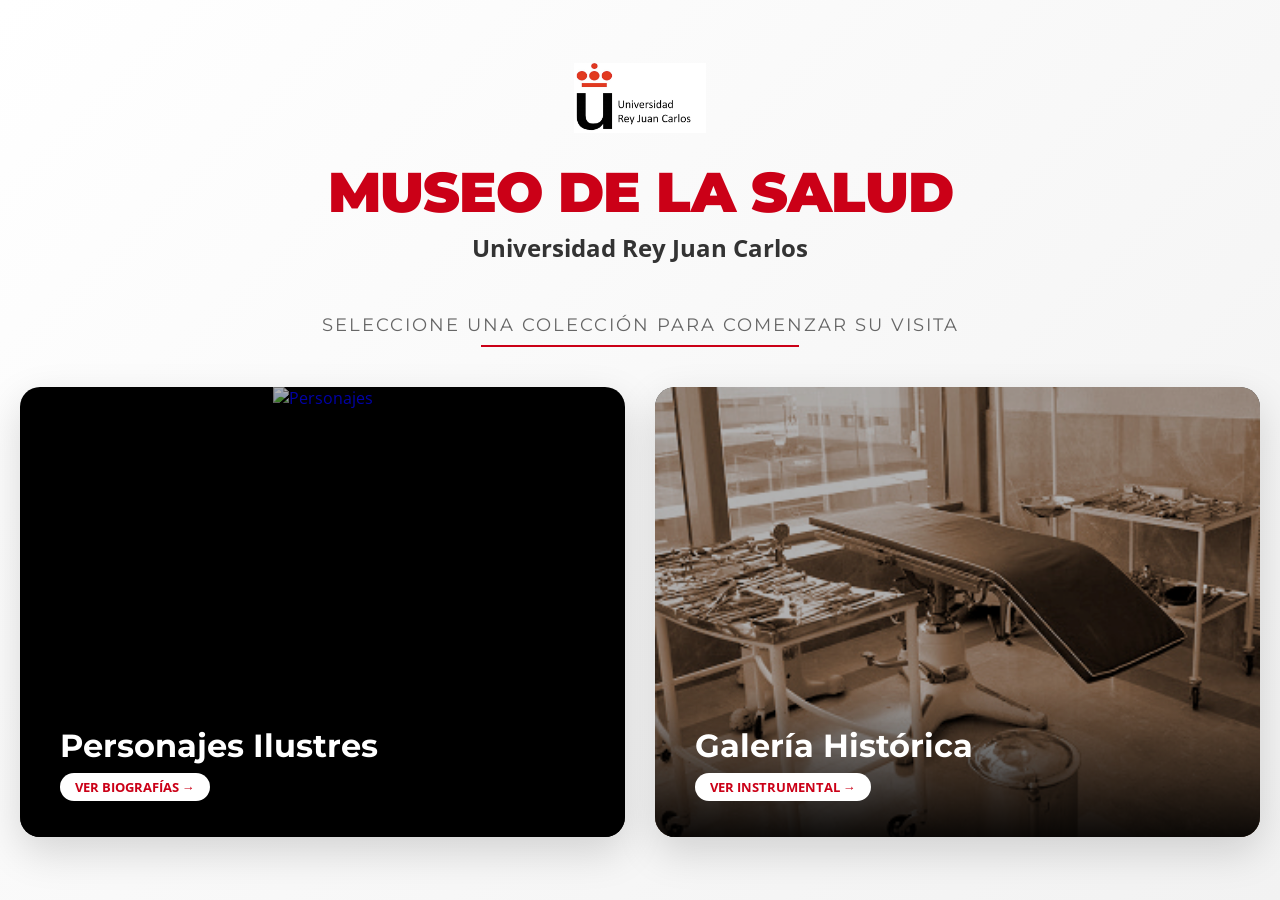
==== commit 4dc68734: "commit" ====
--- a/index.html
+++ b/index.html
@@ -7,13 +7,15 @@
     <title>Museo URJC - Bienvenido</title>
     <link rel="icon" type="image/png" href="assets/gallery/Logo.jpg" />
     <link rel="stylesheet" href="css/styles.css">
-    <link href="https://fonts.googleapis.com/css2?family=Montserrat:wght@400;700;900&family=Open+Sans:wght@400;600&display=swap" rel="stylesheet">
+    <link
+        href="https://fonts.googleapis.com/css2?family=Montserrat:wght@400;700;900&family=Open+Sans:wght@400;600&display=swap"
+        rel="stylesheet">
 </head>
 
 <body class="home-page">
 
     <div class="main-container-home">
-        
+
         <div class="hero-section">
             <div class="logos-home">
                 <img src="assets/gallery/Logo_urjc.jpg" alt="URJC">
@@ -24,9 +26,9 @@
         </div>
 
         <nav class="home-nav">
-            
+
             <a href="pages/personajes.html" class="nav-card">
-                <img src="assets/gallery/esculapio.jpg" alt="Personajes" class="nav-bg">
+                <img src="assets/doctors/SEVERO OCHOA.jpg" alt="Personajes" class="nav-bg">
                 <div class="nav-content">
                     <h2>Personajes Ilustres</h2>
                     <span>Ver Biografías &rarr;</span>
@@ -34,7 +36,7 @@
             </a>
 
             <a href="pages/galeria.html" class="nav-card">
-                <img src="assets/gallery/medicina.jpg" alt="Galería" class="nav-bg">
+                <img src="assets/tools/museo1.jpg" alt="Galería" class="nav-bg">
                 <div class="nav-content">
                     <h2>Galería Histórica</h2>
                     <span>Ver Instrumental &rarr;</span>
@@ -45,4 +47,5 @@
     </div>
 
 </body>
+
 </html>
--- a/css/styles.css
+++ b/css/styles.css
@@ -165,8 +165,11 @@
     cursor: pointer; text-decoration: none;
     box-shadow: 0 15px 40px rgba(0,0,0,0.15);
     background: #000; transition: transform 0.3s;
-    /* Habilitar click */
     pointer-events: auto !important; 
+}
+
+.nav-card:first-child .nav-bg {
+    object-position: top; 
 }
 
 .nav-card:active { transform: scale(0.96); }
@@ -195,42 +198,111 @@
 }
 
 /* =========================================
-   5. PÁGINA PERSONAJES (Fichas)
-   ========================================= */
+   5. PÁGINA PERSONAJES
+   ========================================= */
+
 .grid-personajes {
     display: grid;
-    grid-template-columns: repeat(auto-fit, minmax(220px, 1fr));
-    gap: 30px;
-    max-width: 1400px; margin: 0 auto;
+    /* Esto forzará que quepan unas 3 tarjetas por fila en pantallas grandes */
+    grid-template-columns: repeat(auto-fit, minmax(350px, 1fr));
+    gap: 40px; /* Más espacio entre personajes para llenar la pantalla */
+    max-width: 1400px;
+    margin: 20px auto;
+    padding: 40px;
+    /* Centramos el grid si sobran huecos */
+    justify-content: center;
 }
 
 .card-personaje {
     background: white;
-    border-radius: var(--radius);
+    border-radius: 20px;
     overflow: hidden;
-    box-shadow: var(--shadow-soft);
-    border: 1px solid #eee;
-    display: flex;
-    flex-direction: column;
+    /* Diseño Vertical */
+    display: flex;
+    flex-direction: column;
+    
+    /* Sombra elegante que da profundidad */
+    box-shadow: 0 15px 35px rgba(0,0,0,0.1);
+    transition: transform 0.3s cubic-bezier(0.25, 0.8, 0.25, 1);
+    
+    /* Importante para el táctil */
+    cursor: pointer;
+    pointer-events: auto !important;
+    position: relative;
+    border: 1px solid rgba(0,0,0,0.05);
+}
+
+/* Efecto al tocar */
+.card-personaje:active {
+    transform: scale(0.96);
+    box-shadow: 0 5px 15px rgba(0,0,0,0.15);
+}
+
+/* LA IMAGEN (Retrato Alto) */
+.card-personaje img {
+    width: 100%;
+    /* Altura fija grande para que se vean bien las fotos verticales */
+    height: 480px; 
+    object-fit: cover;
+    /* CLAVE: Alineamos arriba para no cortar cabezas */
+    object-position: top center; 
+    
+    /* Un pequeño degradado en la base de la foto para unirla con el texto */
+    border-bottom: 5px solid var(--urjc-red);
+}
+
+/* EL TEXTO */
+.info-personaje {
+    padding: 25px;
     text-align: center;
-    cursor: pointer;
-    transition: transform 0.2s;
-}
-.card-personaje:active { transform: scale(0.96); }
-
-.card-personaje img {
-    width: 100%; height: 250px; object-fit: cover; object-position: top;
-}
-
-.info-personaje {
-    padding: 20px; flex-grow: 1; display: flex; flex-direction: column; justify-content: center;
-}
+    background: white;
+    flex-grow: 1;
+    display: flex;
+    flex-direction: column;
+    align-items: center;
+    justify-content: center;
+}
+
 .info-personaje h3 {
-    color: var(--urjc-red); font-family: 'Montserrat', sans-serif; margin-bottom: 5px;
-}
+    font-family: 'Montserrat', sans-serif;
+    font-size: 1.8rem; /* Nombre grande */
+    color: var(--urjc-dark);
+    margin-bottom: 8px;
+    font-weight: 800;
+    line-height: 1.1;
+}
+
+.info-personaje p {
+    font-size: 1rem;
+    color: #666;
+    font-weight: 600;
+    text-transform: uppercase;
+    letter-spacing: 2px;
+    margin-bottom: 20px;
+}
+
+/* Botón estilizado */
 .btn-indicator {
-    display: inline-block; padding: 8px 15px; background: #eee; border-radius: 20px;
-    font-size: 0.8rem; margin-top: 10px; color: #555;
+    padding: 12px 30px;
+    background: #f4f4f4;
+    color: #333;
+    border-radius: 50px;
+    font-size: 0.85rem;
+    font-weight: 700;
+    text-transform: uppercase;
+    transition: background 0.2s;
+}
+
+.card-personaje:active .btn-indicator {
+    background: var(--urjc-red);
+    color: white;
+}
+
+/* RESPONSIVE: En móviles muy estrechos, ajustamos la altura */
+@media (max-width: 768px) {
+    .card-personaje img {
+        height: 350px;
+    }
 }
 
 
@@ -239,100 +311,69 @@
    ========================================= */
 .grid-galeria {
     display: grid;
-    grid-template-columns: repeat(4, 1fr);
+    /* CAMBIO 1: En lugar de 4 fijos, rellena automáticamente según el ancho */
+    grid-template-columns: repeat(auto-fill, minmax(320px, 1fr));
     grid-auto-rows: 280px;
-    gap: 20px;
-    max-width: 1400px;
+    gap: 25px; /* Un poco más de espacio entre fotos */
+    
+    /* CAMBIO 2: Ocupar casi toda la pantalla (antes estaba en 1400px) */
+    max-width: 96vw; 
     margin: 0 auto;
     padding: 20px;
+    padding-bottom: 50px;
+
+    /* CAMBIO 3: Magia para rellenar huecos si las piezas grandes dejan espacios */
+    grid-auto-flow: dense; 
 }
 
 .item-galeria {
     position: relative;
-    border-radius: 24px; /* Bordes más orgánicos */
+    border-radius: 20px;
     overflow: hidden;
     background: #000;
     box-shadow: 0 10px 20px rgba(0,0,0,0.1);
     transition: transform 0.2s cubic-bezier(0.175, 0.885, 0.32, 1.275);
-
+    
+    /* Importante para el click */
     pointer-events: auto !important;
     touch-action: none; 
     cursor: pointer;
-
-}
-
-/* Hacemos que algunos elementos sean más grandes que otros para romper la monotonía */
-.item-galeria:nth-child(4n+1) { grid-column: span 2; }
-.item-galeria:nth-child(7n) { grid-row: span 2; }
-
-/* BLOQUEO TOTAL DE HIJOS: El toque pasa directamente al padre .item-galeria */
-.item-galeria * {
-    pointer-events: none !important;
-}
-
+}
+
+/* Reglas Bento (Elementos grandes) */
+/* Hacemos que el primero de cada 4 ocupe 2 columnas */
+.item-galeria:nth-child(4n+1) { 
+    grid-column: span 2; 
+}
+/* Hacemos que el séptimo ocupe 2 filas de alto */
+.item-galeria:nth-child(7n) { 
+    grid-row: span 2; 
+}
+
+/* BLOQUEO TOTAL DE HIJOS */
+.item-galeria * { pointer-events: none !important; }
+
+/* IMÁGENES */
 .item-galeria img {
-    width: 100%;
-    height: 100%;
-    object-fit: cover;
-    opacity: 0.85;
-    transition: all 0.5s ease;
-}
-
-/* Al tocar (simulando hover para táctil) */
-.item-galeria:active {
-    transform: scale(0.98);
-}
-
-.item-galeria:active img {
-    transform: scale(1.05);
-    opacity: 0.6;
-}
-
-/* Etiqueta flotante refinada */
+    width: 100%; height: 100%; object-fit: cover;
+    opacity: 0.85; transition: all 0.5s ease;
+}
+
+/* INTERACCIÓN TÁCTIL */
+.item-galeria:active { transform: scale(0.98); }
+.item-galeria:active img { transform: scale(1.05); opacity: 0.6; }
+
+/* ETIQUETA */
 .info-overlay-label {
-    position: absolute;
-    bottom: 20px;
-    left: 20px;
-    right: 20px;
-    color: white;
-    z-index: 2;
-}
-
+    position: absolute; bottom: 0; left: 0; width: 100%;
+    padding: 20px;
+    background: linear-gradient(to top, rgba(0,0,0,0.9) 0%, transparent 100%);
+    color: white; z-index: 2;
+}
 .info-overlay-label h3 {
-    font-family: 'Montserrat', sans-serif;
-    font-size: 1.2rem;
-    font-weight: 900;
-    text-shadow: 0 2px 4px rgba(0,0,0,0.5);
-    margin-bottom: 5px;
-}
-
-.info-overlay-label .tap-hint {
-    font-size: 0.7rem;
-    text-transform: uppercase;
-    letter-spacing: 2px;
-    background: var(--urjc-red);
-    display: inline-block;
-    padding: 4px 10px;
-    border-radius: 4px;
-}
-
-/* Mejora del Modal para lectura en pantalla táctil */
-.modal-text {
-    padding: 50px;
-    background: linear-gradient(to bottom, #ffffff, #f9f9f9);
-}
-
-.modal-text h2 {
-    font-size: 2.5rem;
-    letter-spacing: -1px;
-    line-height: 1;
-}
-
-#modal-desc {
-    font-size: 1.2rem;
-    color: #444;
-}
-
+    font-family: 'Montserrat', sans-serif; font-size: 1.2rem; font-weight: 700;
+    margin: 0; text-shadow: 0 2px 4px rgba(0,0,0,0.5);
+}
 
 /* =========================================
    7. VENTANA MODAL (Info Popup)
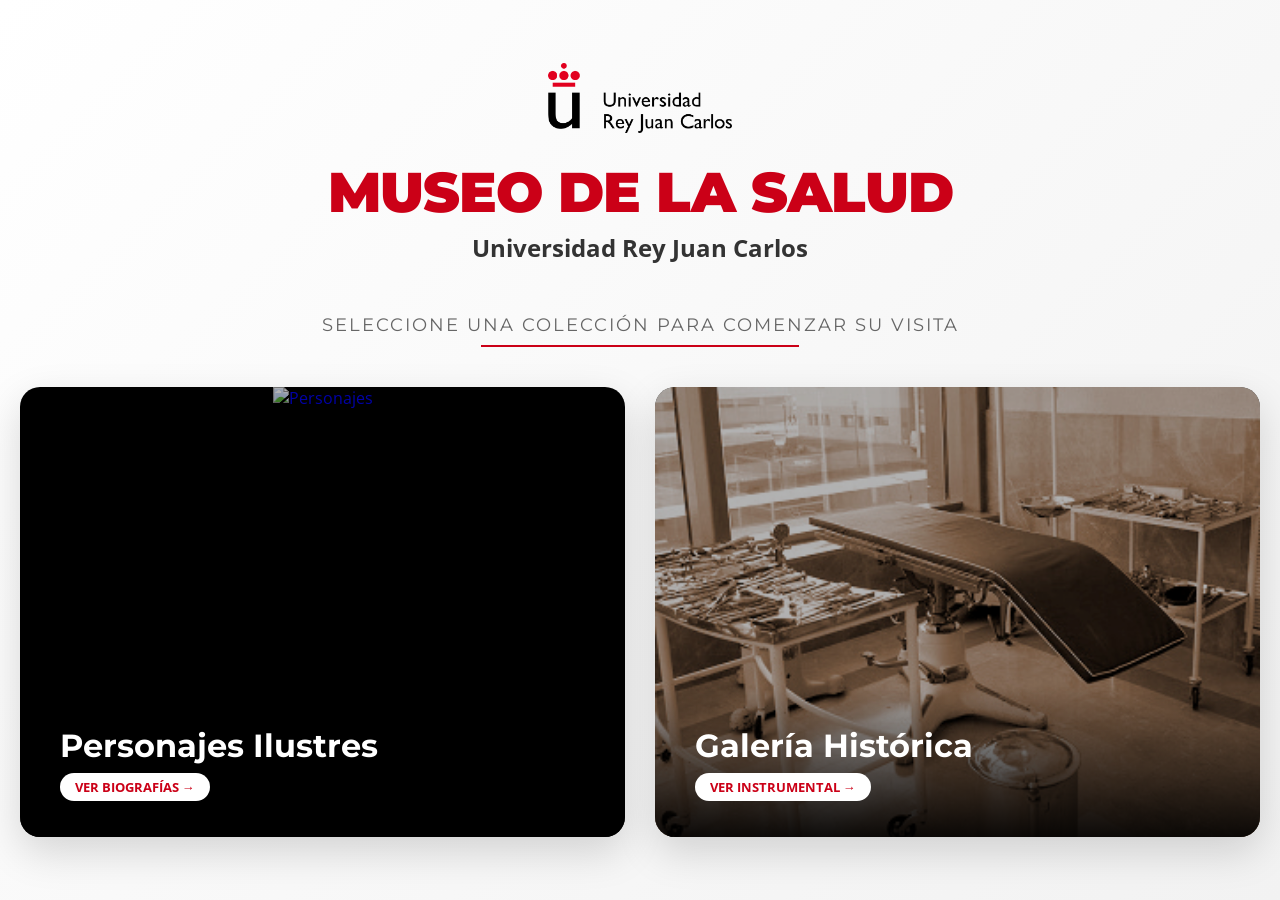
==== commit 76447d42: "coommit" ====
--- a/index.html
+++ b/index.html
@@ -18,7 +18,7 @@
 
         <div class="hero-section">
             <div class="logos-home">
-                <img src="assets/gallery/Logo_urjc.jpg" alt="URJC">
+                <img src="assets/gallery/Logo_urjc.png" alt="URJC">
             </div>
             <h1>MUSEO DE LA SALUD</h1>
             <p class="subtitle">Universidad Rey Juan Carlos</p>
--- a/css/styles.css
+++ b/css/styles.css
@@ -317,7 +317,7 @@
     gap: 25px; /* Un poco más de espacio entre fotos */
     
     /* CAMBIO 2: Ocupar casi toda la pantalla (antes estaba en 1400px) */
-    max-width: 96vw; 
+    max-width:90vw; 
     margin: 0 auto;
     padding: 20px;
     padding-bottom: 50px;
@@ -468,12 +468,12 @@
 * {
     -webkit-user-select: none;
     user-select: none;
-    -webkit-touch-callout: none !important; /* BLOQUEO DE MENÚ GOOGLE/IOS */
+    -webkit-touch-callout: none !important; 
     -webkit-tap-highlight-color: transparent;
 }
 
 /* Solo permitimos eventos en los contenedores principales */
 .item-galeria, .card-personaje, .nav-card, .btn-back, .btn-close {
     pointer-events: auto !important;
-    touch-action: none;
+    touch-action: pan-y; 
 }
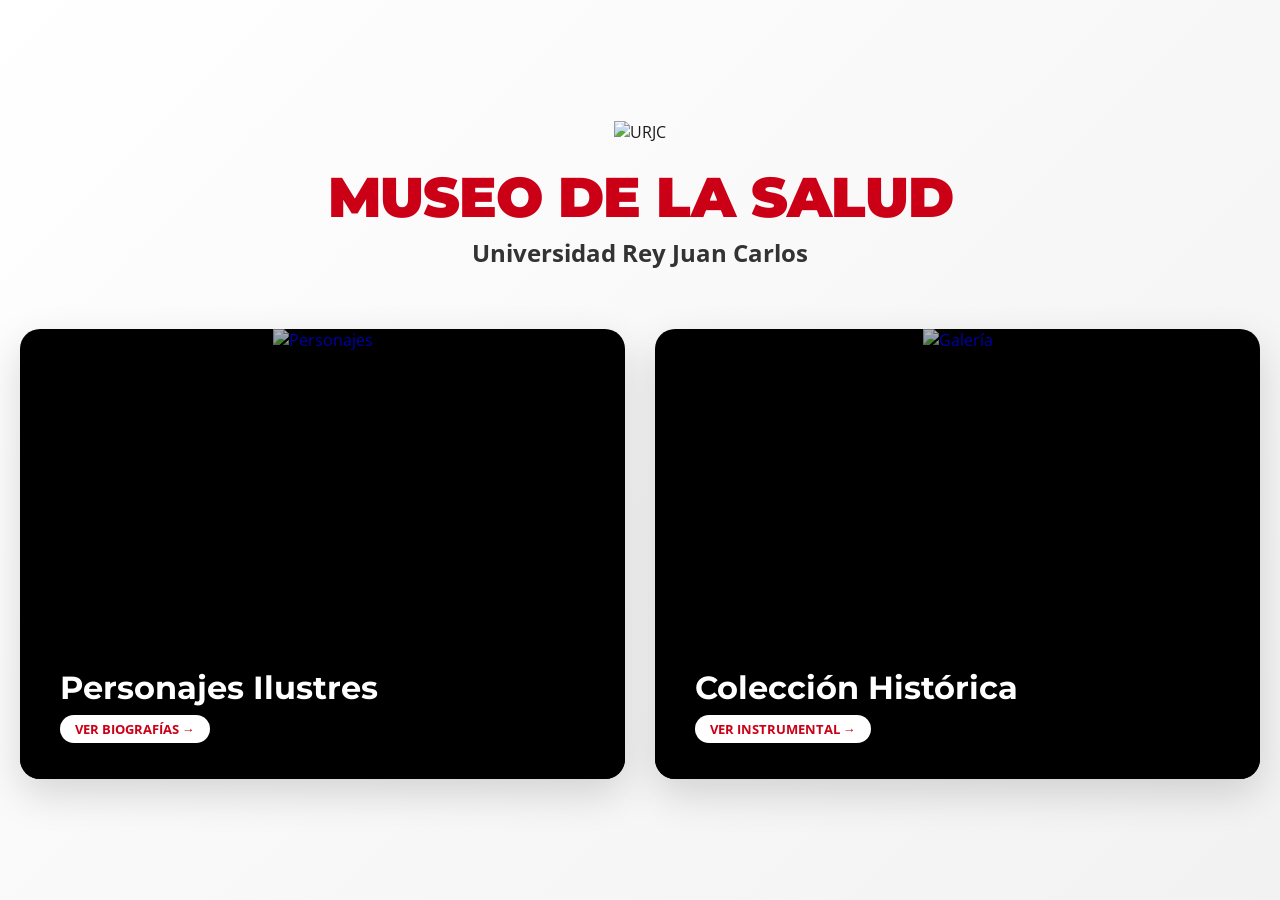
==== commit 9f6f26dd: "Initial push of code" ====
--- a/index.html
+++ b/index.html
@@ -1,51 +1,51 @@
-<!DOCTYPE html>
-<html lang="es">
-
-<head>
-    <meta charset="UTF-8">
-    <meta name="viewport" content="width=device-width, initial-scale=1.0">
-    <title>Museo URJC - Bienvenido</title>
-    <link rel="icon" type="image/png" href="assets/gallery/Logo.jpg" />
-    <link rel="stylesheet" href="css/styles.css">
-    <link
-        href="https://fonts.googleapis.com/css2?family=Montserrat:wght@400;700;900&family=Open+Sans:wght@400;600&display=swap"
-        rel="stylesheet">
-</head>
-
-<body class="home-page">
-
-    <div class="main-container-home">
-
-        <div class="hero-section">
-            <div class="logos-home">
-                <img src="assets/gallery/Logo_urjc.png" alt="URJC">
-            </div>
-            <h1>MUSEO DE LA SALUD</h1>
-            <p class="subtitle">Universidad Rey Juan Carlos</p>
-            <p class="instruction">Seleccione una colección para comenzar su visita</p>
-        </div>
-
-        <nav class="home-nav">
-
-            <a href="pages/personajes.html" class="nav-card">
-                <img src="assets/doctors/SEVERO OCHOA.jpg" alt="Personajes" class="nav-bg">
-                <div class="nav-content">
-                    <h2>Personajes Ilustres</h2>
-                    <span>Ver Biografías &rarr;</span>
-                </div>
-            </a>
-
-            <a href="pages/galeria.html" class="nav-card">
-                <img src="assets/tools/museo1.jpg" alt="Galería" class="nav-bg">
-                <div class="nav-content">
-                    <h2>Galería Histórica</h2>
-                    <span>Ver Instrumental &rarr;</span>
-                </div>
-            </a>
-
-        </nav>
-    </div>
-
-</body>
-
+<!DOCTYPE html>
+<html lang="es">
+
+<head>
+    <meta charset="UTF-8">
+    <meta name="viewport" content="width=device-width, initial-scale=1.0">
+    <title>Museo URJC - Bienvenido</title>
+    <link rel="icon" type="image/png" href="assets/favicon.jpg" />
+    <link rel="stylesheet" href="css/styles.css">
+    <link
+        href="https://fonts.googleapis.com/css2?family=Montserrat:wght@400;700;900&family=Open+Sans:wght@400;600&display=swap"
+        rel="stylesheet">
+</head>
+
+<body class="home-page">
+
+    <div class="main-container-home">
+
+        <div class="hero-section">
+            <div class="logos-home">
+                <img src="assets/logo.png" alt="URJC">
+            </div>
+            <h1>MUSEO DE LA SALUD</h1>
+            <p class="subtitle">Universidad Rey Juan Carlos</p>
+<!--            <p class="instruction">Seleccione una colección para comenzar su visita</p> -->
+        </div>
+
+        <nav class="home-nav">
+
+            <a href="pages/personajes.html" class="nav-card">
+                <img src="assets/personajes/sala.jpg" alt="Personajes" class="nav-bg">
+                <div class="nav-content">
+                    <h2>Personajes Ilustres</h2>
+                    <span>Ver Biografías &rarr;</span>
+                </div>
+            </a>
+
+            <a href="pages/galeria.html" class="nav-card">
+                <img src="assets/coleccion/museo1.png" alt="Galería" class="nav-bg">
+                <div class="nav-content">
+                    <h2>Colección Histórica</h2>
+                    <span>Ver Instrumental &rarr;</span>
+                </div>
+            </a>
+
+        </nav>
+    </div>
+
+</body>
+
 </html>
--- a/css/styles.css
+++ b/css/styles.css
@@ -1,479 +1,478 @@
-/* =========================================
-   1. VARIABLES Y CONFIGURACIÓN BASE
-   ========================================= */
-:root {
-    --urjc-red: #cb0017;       
-    --urjc-dark: #191a19;      
-    --bg-color: #f8f9fa;       
-    --card-bg: #ffffff;
-    --shadow-soft: 0 10px 30px rgba(0,0,0,0.08);
-    --shadow-hover: 0 20px 40px rgba(0,0,0,0.15);
-    --radius: 16px;            
-}
-
-* { box-sizing: border-box; margin: 0; padding: 0; }
-
-body {
-    font-family: 'Open Sans', sans-serif;
-    background-color: var(--bg-color);
-    color: var(--urjc-dark);
-    min-height: 100vh;
-    display: flex;
-    flex-direction: column;
-    overflow-x: hidden; 
-    
-    /* SEGURIDAD KIOSCO */
-    user-select: none;  
-    -webkit-user-select: none;
-    -webkit-touch-callout: none;
-    -webkit-tap-highlight-color: transparent; 
-}
-
-img { pointer-events: none; } /* Bloquea arrastre de imágenes */
-
-/* =========================================
-   2. CABECERAS
-   ========================================= */
-header.compact-header {
-    background: rgba(255, 255, 255, 0.95); /* Efecto vidrio */
-    backdrop-filter: blur(10px);
-    padding: 15px 30px;
-    display: flex;
-    justify-content: space-between;
-    align-items: center;
-    border-bottom: 3px solid var(--urjc-red);
-    box-shadow: 0 4px 15px rgba(0,0,0,0.05);
-    position: sticky; 
-    top: 0;
-    z-index: 100;
-}
-
-.header-title h1 {
-    font-family: 'Montserrat', sans-serif;
-    font-size: 1.4rem;
-    font-weight: 800;
-    color: var(--urjc-dark);
-    text-transform: uppercase;
-    letter-spacing: 1px;
-    margin: 0;
-}
-
-/* Botón Volver */
-.btn-back {
-    display: inline-flex;
-    align-items: center;
-    text-decoration: none;
-    color: var(--urjc-dark);
-    font-weight: 700;
-    padding: 10px 20px;
-    border-radius: 50px;
-    background: #fff;
-    border: 2px solid #eee;
-    transition: all 0.2s;
-    box-shadow: 0 4px 6px rgba(0,0,0,0.05);
-}
-
-.btn-back:active { 
-    background-color: var(--urjc-red); 
-    color: white; 
-    border-color: var(--urjc-red);
-    transform: scale(0.95);
-}
-.btn-back span { margin-right: 8px; font-size: 1.2rem; }
-
-
-/* =========================================
-   3. ESTRUCTURA PRINCIPAL (LAYOUT)
-   ========================================= */
-.main-container {
-    display: flex;
-    flex-direction: column;
-    height: 100vh; /* Forzamos a que ocupe exactamente el alto de la pantalla */
-    max-width: 1600px; 
-    margin: 0 auto;
-    background: white;
-    overflow: hidden; /* Evitamos scroll accidental en el home */
-}
-
-/* Reducimos el padding de main para ganar espacio */
-main { 
-    padding: 20px; 
-    flex: 1; 
-    display: flex;
-    flex-direction: column;
-    justify-content: space-between; /* Distribuye banner, mensaje y nav equitativamente */
-}
-
-/* =========================================
-   4. HOME PAGE REDISEÑADA
-   ========================================= */
-.home-page {
-    display: flex;
-    justify-content: center;
-    align-items: center;
-    background: linear-gradient(135deg, #ffffff 0%, #f2f2f2 100%);
-    overflow: hidden; /* Sin scroll en la home */
-}
-
-.main-container-home {
-    width: 100%;
-    max-width: 1400px;
-    padding: 20px;
-    text-align: center;
-    display: flex;
-    flex-direction: column;
-    height: 95vh;
-    justify-content: center;
-}
-
-.hero-section { margin-bottom: 40px; }
-
-.logos-home img { height: 70px; margin-bottom: 20px; }
-
-.hero-section h1 {
-    font-family: 'Montserrat', sans-serif;
-    font-size: 3.5rem;
-    font-weight: 900;
-    color: var(--urjc-red);
-    letter-spacing: -1px;
-    margin-bottom: 5px;
-    text-transform: uppercase;
-}
-
-.subtitle {
-    font-size: 1.5rem; color: #333; font-weight: 700; margin-bottom: 20px;
-}
-
-.instruction {
-    font-family: 'Montserrat', sans-serif; color: #666; font-size: 1.1rem;
-    text-transform: uppercase; letter-spacing: 2px; margin-top: 30px;
-    position: relative; display: inline-block;
-}
-.instruction::after {
-    content: ''; display: block; width: 50%; height: 2px; 
-    background: var(--urjc-red); margin: 10px auto 0;
-}
-
-/* Tarjetas Gigantes de Navegación */
-.home-nav {
-    display: flex; gap: 30px; width: 100%; height: 50vh;
-}
-
-.nav-card {
-    flex: 1; position: relative;
-    border-radius: 20px; overflow: hidden;
-    cursor: pointer; text-decoration: none;
-    box-shadow: 0 15px 40px rgba(0,0,0,0.15);
-    background: #000; transition: transform 0.3s;
-    pointer-events: auto !important; 
-}
-
-.nav-card:first-child .nav-bg {
-    object-position: top; 
-}
-
-.nav-card:active { transform: scale(0.96); }
-
-.nav-bg {
-    width: 100%; height: 100%; object-fit: cover;
-    opacity: 0.7; transition: transform 0.5s, opacity 0.5s;
-}
-
-.nav-card:active .nav-bg { transform: scale(1.1); opacity: 0.5; }
-
-.nav-content {
-    position: absolute; bottom: 0; left: 0; width: 100%;
-    padding: 40px;
-    background: linear-gradient(to top, rgba(0,0,0,0.9), transparent);
-    color: white; text-align: left;
-}
-
-.nav-content h2 {
-    font-family: 'Montserrat', sans-serif; font-size: 2rem; margin-bottom: 10px;
-}
-
-.nav-content span {
-    font-weight: 700; text-transform: uppercase; color: var(--urjc-red); background: white;
-    padding: 5px 15px; border-radius: 20px; font-size: 0.8rem;
-}
-
-/* =========================================
-   5. PÁGINA PERSONAJES
-   ========================================= */
-
-.grid-personajes {
-    display: grid;
-    /* Esto forzará que quepan unas 3 tarjetas por fila en pantallas grandes */
-    grid-template-columns: repeat(auto-fit, minmax(350px, 1fr));
-    gap: 40px; /* Más espacio entre personajes para llenar la pantalla */
-    max-width: 1400px;
-    margin: 20px auto;
-    padding: 40px;
-    /* Centramos el grid si sobran huecos */
-    justify-content: center;
-}
-
-.card-personaje {
-    background: white;
-    border-radius: 20px;
-    overflow: hidden;
-    /* Diseño Vertical */
-    display: flex;
-    flex-direction: column;
-    
-    /* Sombra elegante que da profundidad */
-    box-shadow: 0 15px 35px rgba(0,0,0,0.1);
-    transition: transform 0.3s cubic-bezier(0.25, 0.8, 0.25, 1);
-    
-    /* Importante para el táctil */
-    cursor: pointer;
-    pointer-events: auto !important;
-    position: relative;
-    border: 1px solid rgba(0,0,0,0.05);
-}
-
-/* Efecto al tocar */
-.card-personaje:active {
-    transform: scale(0.96);
-    box-shadow: 0 5px 15px rgba(0,0,0,0.15);
-}
-
-/* LA IMAGEN (Retrato Alto) */
-.card-personaje img {
-    width: 100%;
-    /* Altura fija grande para que se vean bien las fotos verticales */
-    height: 480px; 
-    object-fit: cover;
-    /* CLAVE: Alineamos arriba para no cortar cabezas */
-    object-position: top center; 
-    
-    /* Un pequeño degradado en la base de la foto para unirla con el texto */
-    border-bottom: 5px solid var(--urjc-red);
-}
-
-/* EL TEXTO */
-.info-personaje {
-    padding: 25px;
-    text-align: center;
-    background: white;
-    flex-grow: 1;
-    display: flex;
-    flex-direction: column;
-    align-items: center;
-    justify-content: center;
-}
-
-.info-personaje h3 {
-    font-family: 'Montserrat', sans-serif;
-    font-size: 1.8rem; /* Nombre grande */
-    color: var(--urjc-dark);
-    margin-bottom: 8px;
-    font-weight: 800;
-    line-height: 1.1;
-}
-
-.info-personaje p {
-    font-size: 1rem;
-    color: #666;
-    font-weight: 600;
-    text-transform: uppercase;
-    letter-spacing: 2px;
-    margin-bottom: 20px;
-}
-
-/* Botón estilizado */
-.btn-indicator {
-    padding: 12px 30px;
-    background: #f4f4f4;
-    color: #333;
-    border-radius: 50px;
-    font-size: 0.85rem;
-    font-weight: 700;
-    text-transform: uppercase;
-    transition: background 0.2s;
-}
-
-.card-personaje:active .btn-indicator {
-    background: var(--urjc-red);
-    color: white;
-}
-
-/* RESPONSIVE: En móviles muy estrechos, ajustamos la altura */
-@media (max-width: 768px) {
-    .card-personaje img {
-        height: 350px;
-    }
-}
-
-
-/* =========================================
-   6. PÁGINA GALERÍA (Grid)
-   ========================================= */
-.grid-galeria {
-    display: grid;
-    /* CAMBIO 1: En lugar de 4 fijos, rellena automáticamente según el ancho */
-    grid-template-columns: repeat(auto-fill, minmax(320px, 1fr));
-    grid-auto-rows: 280px;
-    gap: 25px; /* Un poco más de espacio entre fotos */
-    
-    /* CAMBIO 2: Ocupar casi toda la pantalla (antes estaba en 1400px) */
-    max-width:90vw; 
-    margin: 0 auto;
-    padding: 20px;
-    padding-bottom: 50px;
-
-    /* CAMBIO 3: Magia para rellenar huecos si las piezas grandes dejan espacios */
-    grid-auto-flow: dense; 
-}
-
-.item-galeria {
-    position: relative;
-    border-radius: 20px;
-    overflow: hidden;
-    background: #000;
-    box-shadow: 0 10px 20px rgba(0,0,0,0.1);
-    transition: transform 0.2s cubic-bezier(0.175, 0.885, 0.32, 1.275);
-    
-    /* Importante para el click */
-    pointer-events: auto !important;
-    touch-action: none; 
-    cursor: pointer;
-}
-
-/* Reglas Bento (Elementos grandes) */
-/* Hacemos que el primero de cada 4 ocupe 2 columnas */
-.item-galeria:nth-child(4n+1) { 
-    grid-column: span 2; 
-}
-/* Hacemos que el séptimo ocupe 2 filas de alto */
-.item-galeria:nth-child(7n) { 
-    grid-row: span 2; 
-}
-
-/* BLOQUEO TOTAL DE HIJOS */
-.item-galeria * { pointer-events: none !important; }
-
-/* IMÁGENES */
-.item-galeria img {
-    width: 100%; height: 100%; object-fit: cover;
-    opacity: 0.85; transition: all 0.5s ease;
-}
-
-/* INTERACCIÓN TÁCTIL */
-.item-galeria:active { transform: scale(0.98); }
-.item-galeria:active img { transform: scale(1.05); opacity: 0.6; }
-
-/* ETIQUETA */
-.info-overlay-label {
-    position: absolute; bottom: 0; left: 0; width: 100%;
-    padding: 20px;
-    background: linear-gradient(to top, rgba(0,0,0,0.9) 0%, transparent 100%);
-    color: white; z-index: 2;
-}
-.info-overlay-label h3 {
-    font-family: 'Montserrat', sans-serif; font-size: 1.2rem; font-weight: 700;
-    margin: 0; text-shadow: 0 2px 4px rgba(0,0,0,0.5);
-}
-
-/* =========================================
-   7. VENTANA MODAL (Info Popup)
-   ========================================= */
-.modal-overlay {
-    position: fixed; top: 0; left: 0; width: 100%; height: 100%;
-    background-color: rgba(20, 20, 20, 0.95);
-    backdrop-filter: blur(8px);
-    z-index: 2000; display: none; justify-content: center; align-items: center;
-    opacity: 0; transition: opacity 0.3s ease;
-}
-.modal-overlay.active { display: flex; opacity: 1; }
-
-.modal-content {
-    background: white; width: 95%; max-width: 900px; height: auto; max-height: 85vh;
-    border-radius: 20px; position: relative;
-    box-shadow: 0 25px 50px rgba(0,0,0,0.5); overflow: hidden;
-    display: flex; flex-direction: column;
-    animation: slideUp 0.4s cubic-bezier(0.16, 1, 0.3, 1);
-}
-
-@keyframes slideUp {
-    from { transform: translateY(50px) scale(0.95); opacity: 0; }
-    to { transform: translateY(0) scale(1); opacity: 1; }
-}
-
-@media (min-width: 768px) {
-    .modal-content { height: 600px; }
-    .modal-body { flex-direction: row; height: 100%; display: flex; }
-    .modal-img-container { flex: 1; height: 100%; }
-    .modal-text { flex: 1; height: 100%; }
-}
-
-.modal-img-container {
-    background: #f8f8f8;
-    display: flex;
-    align-items: center;
-    justify-content: center;
-    overflow: hidden;
-    height: 300px;
-    padding: 0;   
-}
-
-@media (min-width: 768px) {
-    .modal-img-container { height: 100%; }
-}
-
-.modal-img-container img {
-    width: 100%;
-    height: 100%;
-    object-fit: contain; 
-    display: block;
-}
-
-.modal-text {
-    padding: 40px; padding-top: 60px; overflow-y: auto;
-    display: flex; flex-direction: column; justify-content: flex-start;
-    background: white;
-}
-.modal-text h2 {
-    font-family: 'Montserrat', sans-serif; color: var(--urjc-red);
-    font-size: 2rem; margin-top: 0; margin-bottom: 20px;
-    border-bottom: 1px solid #ddd; padding-bottom: 15px; flex-shrink: 0;
-}
-.modal-text p {
-    font-size: 1.1rem; line-height: 1.8; color: #333; margin-bottom: 20px;
-}
-.modal-text strong { color: var(--urjc-red); font-weight: 700; }
-
-.btn-close {
-    position: absolute; top: 15px; right: 20px; background: white; border: none;
-    width: 45px; height: 45px; border-radius: 50%; font-size: 2rem; color: #333;
-    cursor: pointer; z-index: 10; box-shadow: 0 4px 15px rgba(0,0,0,0.1);
-    display: flex; align-items: center; justify-content: center; transition: 0.2s;
-}
-.btn-close:active { background: var(--urjc-red); color: white; transform: scale(0.9); }
-
-/* =========================================
-   8. FOOTER
-   ========================================= */
-footer {
-    padding: 10px; /* Reducido de 20px */
-    font-size: 0.75rem;
-    background: white;
-    flex-shrink: 0; /* Evita que el footer desaparezca */
-    text-align: center;
-}
-
-/* =========================================
-   9. BLOQUEOS TÁCTILES GLOBALES - REFORZADOS
-   ========================================= */
-* {
-    -webkit-user-select: none;
-    user-select: none;
-    -webkit-touch-callout: none !important; 
-    -webkit-tap-highlight-color: transparent;
-}
-
-/* Solo permitimos eventos en los contenedores principales */
-.item-galeria, .card-personaje, .nav-card, .btn-back, .btn-close {
-    pointer-events: auto !important;
-    touch-action: pan-y; 
+/* =========================================
+   1. VARIABLES Y CONFIGURACIÓN BASE
+   ========================================= */
+:root {
+    --urjc-red: #cb0017;       
+    --urjc-dark: #191a19;      
+    --bg-color: #f8f9fa;       
+    --card-bg: #ffffff;
+    --shadow-soft: 0 10px 30px rgba(0,0,0,0.08);
+    --shadow-hover: 0 20px 40px rgba(0,0,0,0.15);
+    --radius: 16px;            
+}
+
+* { box-sizing: border-box; margin: 0; padding: 0; }
+
+body {
+    font-family: 'Open Sans', sans-serif;
+    background-color: var(--bg-color);
+    color: var(--urjc-dark);
+    min-height: 100vh;
+    display: flex;
+    flex-direction: column;
+    overflow-x: hidden; 
+    
+    /* SEGURIDAD KIOSCO */
+    user-select: none;  
+    -webkit-user-select: none;
+    -webkit-touch-callout: none;
+    -webkit-tap-highlight-color: transparent; 
+}
+
+img { pointer-events: none; } /* Bloquea arrastre de imágenes */
+
+/* =========================================
+   2. CABECERAS
+   ========================================= */
+header.compact-header {
+    background: rgba(255, 255, 255, 0.95); /* Efecto vidrio */
+    backdrop-filter: blur(10px);
+    padding: 15px 30px;
+    display: flex;
+    justify-content: space-between;
+    align-items: center;
+    border-bottom: 3px solid var(--urjc-red);
+    box-shadow: 0 4px 15px rgba(0,0,0,0.05);
+    position: sticky; 
+    top: 0;
+    z-index: 100;
+}
+
+.header-title h1 {
+    font-family: 'Montserrat', sans-serif;
+    font-size: 1.4rem;
+    font-weight: 800;
+    color: var(--urjc-dark);
+    text-transform: uppercase;
+    letter-spacing: 1px;
+    margin: 0;
+}
+
+/* Botón Volver */
+.btn-back {
+    display: inline-flex;
+    align-items: center;
+    text-decoration: none;
+    color: var(--urjc-dark);
+    font-weight: 700;
+    padding: 10px 20px;
+    border-radius: 50px;
+    background: #fff;
+    border: 2px solid #eee;
+    transition: all 0.2s;
+    box-shadow: 0 4px 6px rgba(0,0,0,0.05);
+}
+
+.btn-back:active { 
+    background-color: var(--urjc-red); 
+    color: white; 
+    border-color: var(--urjc-red);
+    transform: scale(0.95);
+}
+.btn-back span { margin-right: 8px; font-size: 1.2rem; }
+
+
+/* =========================================
+   3. ESTRUCTURA PRINCIPAL (LAYOUT)
+   ========================================= */
+.main-container {
+    display: flex;
+    flex-direction: column;
+    height: 100vh; /* Forzamos a que ocupe exactamente el alto de la pantalla */
+    max-width: 1600px; 
+    margin: 0 auto;
+    background: white;
+    overflow: hidden; /* Evitamos scroll accidental en el home */
+}
+
+/* Reducimos el padding de main para ganar espacio */
+main { 
+    padding: 20px; 
+    flex: 1; 
+    display: flex;
+    flex-direction: column;
+    justify-content: space-between; /* Distribuye banner, mensaje y nav equitativamente */
+}
+
+/* =========================================
+   4. HOME PAGE REDISEÑADA
+   ========================================= */
+.home-page {
+    display: flex;
+    justify-content: center;
+    align-items: center;
+    background: linear-gradient(135deg, #ffffff 0%, #f2f2f2 100%);
+    overflow: hidden; /* Sin scroll en la home */
+}
+
+.main-container-home {
+    width: 100%;
+    max-width: 1400px;
+    padding: 20px;
+    text-align: center;
+    display: flex;
+    flex-direction: column;
+    height: 95vh;
+    justify-content: center;
+}
+
+.hero-section { margin-bottom: 40px; }
+
+.logos-home img { height: 70px; margin-bottom: 20px; }
+
+.hero-section h1 {
+    font-family: 'Montserrat', sans-serif;
+    font-size: 3.5rem;
+    font-weight: 900;
+    color: var(--urjc-red);
+    letter-spacing: -1px;
+    margin-bottom: 5px;
+    text-transform: uppercase;
+}
+
+.subtitle {
+    font-size: 1.5rem; color: #333; font-weight: 700; margin-bottom: 20px;
+}
+
+.instruction {
+    font-family: 'Montserrat', sans-serif; color: #666; font-size: 1.1rem;
+    text-transform: uppercase; letter-spacing: 2px; margin-top: 30px;
+    position: relative; display: inline-block;
+}
+.instruction::after {
+    content: ''; display: block; width: 50%; height: 2px; 
+    background: var(--urjc-red); margin: 10px auto 0;
+}
+
+/* Tarjetas Gigantes de Navegación */
+.home-nav {
+    display: flex; gap: 30px; width: 100%; height: 50vh;
+}
+
+.nav-card {
+    flex: 1; position: relative;
+    border-radius: 20px; overflow: hidden;
+    cursor: pointer; text-decoration: none;
+    box-shadow: 0 15px 40px rgba(0,0,0,0.15);
+    background: #000; transition: transform 0.3s;
+    pointer-events: auto !important; 
+}
+
+.nav-card:first-child .nav-bg {
+    object-position: top; 
+}
+
+.nav-card:active { transform: scale(0.96); }
+
+.nav-bg {
+    width: 100%; height: 100%; object-fit: cover;
+    opacity: 0.7; transition: transform 0.5s, opacity 0.5s;
+}
+
+.nav-card:active .nav-bg { transform: scale(1.1); opacity: 0.5; }
+
+.nav-content {
+    position: absolute; bottom: 0; left: 0; width: 100%;
+    padding: 40px;
+    background: linear-gradient(to top, rgba(0,0,0,0.9), transparent);
+    color: white; text-align: left;
+}
+
+.nav-content h2 {
+    font-family: 'Montserrat', sans-serif; font-size: 2rem; margin-bottom: 10px;
+}
+
+.nav-content span {
+    font-weight: 700; text-transform: uppercase; color: var(--urjc-red); background: white;
+    padding: 5px 15px; border-radius: 20px; font-size: 0.8rem;
+}
+
+/* =========================================
+   5. PÁGINA PERSONAJES
+   ========================================= */
+
+.grid-personajes {
+    display: grid;
+    /* Esto forzará que quepan unas 3 tarjetas por fila en pantallas grandes */
+    grid-template-columns: repeat(auto-fit, minmax(350px, 1fr));
+    gap: 40px; /* Más espacio entre personajes para llenar la pantalla */
+    max-width: 1400px;
+    margin: 20px auto;
+    padding: 40px;
+    /* Centramos el grid si sobran huecos */
+    justify-content: center;
+}
+
+.card-personaje {
+    background: white;
+    border-radius: 20px;
+    overflow: hidden;
+    /* Diseño Vertical */
+    display: flex;
+    flex-direction: column;
+    
+    /* Sombra elegante que da profundidad */
+    box-shadow: 0 15px 35px rgba(0,0,0,0.1);
+    transition: transform 0.3s cubic-bezier(0.25, 0.8, 0.25, 1);
+    
+    /* Importante para el táctil */
+    cursor: pointer;
+    pointer-events: auto !important;
+    position: relative;
+    border: 1px solid rgba(0,0,0,0.05);
+}
+
+/* Efecto al tocar */
+.card-personaje:active {
+    transform: scale(0.96);
+    box-shadow: 0 5px 15px rgba(0,0,0,0.15);
+}
+
+/* LA IMAGEN (Retrato Alto) */
+.card-personaje img {
+    width: 100%;
+    /* Altura fija grande para que se vean bien las fotos verticales */
+    height: 480px; 
+    object-fit: cover;
+    /* CLAVE: Alineamos arriba para no cortar cabezas */
+    object-position: top center; 
+    
+    /* Un pequeño degradado en la base de la foto para unirla con el texto */
+    border-bottom: 5px solid var(--urjc-red);
+}
+
+/* EL TEXTO */
+.info-personaje {
+    padding: 25px;
+    text-align: center;
+    background: white;
+    flex-grow: 1;
+    display: flex;
+    flex-direction: column;
+    align-items: center;
+    justify-content: center;
+}
+
+.info-personaje h3 {
+    font-family: 'Montserrat', sans-serif;
+    font-size: 1.8rem; /* Nombre grande */
+    color: var(--urjc-dark);
+    margin-bottom: 8px;
+    font-weight: 800;
+    line-height: 1.1;
+}
+
+.info-personaje p {
+    font-size: 1rem;
+    color: #666;
+    font-weight: 600;
+    text-transform: uppercase;
+    letter-spacing: 2px;
+    margin-bottom: 20px;
+}
+
+/* Botón estilizado */
+.btn-indicator {
+    padding: 12px 30px;
+    background: #f4f4f4;
+    color: #333;
+    border-radius: 50px;
+    font-size: 0.85rem;
+    font-weight: 700;
+    text-transform: uppercase;
+    transition: background 0.2s;
+}
+
+.card-personaje:active .btn-indicator {
+    background: var(--urjc-red);
+    color: white;
+}
+
+/* RESPONSIVE: En móviles muy estrechos, ajustamos la altura */
+@media (max-width: 768px) {
+    .card-personaje img {
+        height: 350px;
+    }
+}
+
+
+/* =========================================
+   6. PÁGINA GALERÍA (Grid)
+   ========================================= */
+.grid-galeria {
+    display: grid;
+    /* CAMBIO 1: En lugar de 4 fijos, rellena automáticamente según el ancho */
+    grid-template-columns: repeat(auto-fill, minmax(320px, 1fr));
+    grid-auto-rows: 280px;
+    gap: 25px; /* Un poco más de espacio entre fotos */
+    
+    /* CAMBIO 2: Ocupar casi toda la pantalla (antes estaba en 1400px) */
+    max-width:90vw; 
+    margin: 0 auto;
+    padding: 20px;
+    padding-bottom: 50px;
+
+    /* CAMBIO 3: Magia para rellenar huecos si las piezas grandes dejan espacios */
+    grid-auto-flow: dense; 
+}
+.item-galeria {
+    position: relative;
+    border-radius: 20px;
+    overflow: hidden;
+    background: #000;
+    box-shadow: 0 10px 20px rgba(0,0,0,0.1);
+    transition: transform 0.2s cubic-bezier(0.175, 0.885, 0.32, 1.275);
+    
+    /* Importante para el click */
+    pointer-events: auto !important;
+    touch-action: none; 
+    cursor: pointer;
+}
+
+/* Reglas Bento (Elementos grandes) */
+/* Hacemos que el primero de cada 4 ocupe 2 columnas */
+.item-galeria:nth-child(4n+1) { 
+    grid-column: span 2; 
+}
+/* Hacemos que el séptimo ocupe 2 filas de alto */
+.item-galeria:nth-child(7n) { 
+    grid-row: span 2; 
+}
+
+/* BLOQUEO TOTAL DE HIJOS */
+.item-galeria * { pointer-events: none !important; }
+
+/* IMÁGENES */
+.item-galeria img {
+    width: 100%; height: 100%; object-fit: cover;
+    opacity: 0.85; transition: all 0.5s ease;
+}
+
+/* INTERACCIÓN TÁCTIL */
+.item-galeria:active { transform: scale(0.98); }
+.item-galeria:active img { transform: scale(1.05); opacity: 0.6; }
+
+/* ETIQUETA */
+.info-overlay-label {
+    position: absolute; bottom: 0; left: 0; width: 100%;
+    padding: 20px;
+    background: linear-gradient(to top, rgba(0,0,0,0.9) 0%, transparent 100%);
+    color: white; z-index: 2;
+}
+.info-overlay-label h3 {
+    font-family: 'Montserrat', sans-serif; font-size: 1.2rem; font-weight: 700;
+    margin: 0; text-shadow: 0 2px 4px rgba(0,0,0,0.5);
+}
+
+/* =========================================
+   7. VENTANA MODAL (Info Popup)
+   ========================================= */
+.modal-overlay {
+    position: fixed; top: 0; left: 0; width: 100%; height: 100%;
+    background-color: rgba(20, 20, 20, 0.95);
+    backdrop-filter: blur(8px);
+    z-index: 2000; display: none; justify-content: center; align-items: center;
+    opacity: 0; transition: opacity 0.3s ease;
+}
+.modal-overlay.active { display: flex; opacity: 1; }
+
+.modal-content {
+    background: white; width: 95%; max-width: 900px; height: auto; max-height: 80vh;
+    border-radius: 20px; position: relative;
+    box-shadow: 0 25px 50px rgba(0,0,0,0.5); overflow: hidden;
+    display: flex; flex-direction: column;
+    animation: slideUp 0.4s cubic-bezier(0.16, 1, 0.3, 1);
+}
+
+@keyframes slideUp {
+    from { transform: translateY(50px) scale(0.95); opacity: 0; }
+    to { transform: translateY(0) scale(1); opacity: 1; }
+}
+
+@media (min-width: 768px) {
+    .modal-content { height: 600px; }
+    .modal-body { flex-direction: row; height: 100%; display: flex; }
+    .modal-img-container { flex: 1; height: 100%; }
+    .modal-text { flex: 1; height: 100%; }
+}
+
+.modal-img-container {
+    background: #f8f8f8;
+    display: flex;
+    align-items: center;
+    justify-content: center;
+    overflow: hidden;
+    height: 300px;
+    padding: 0;   
+}
+
+@media (min-width: 768px) {
+    .modal-img-container { height: 100%; }
+}
+
+.modal-img-container img {
+    width: 100%;
+    height: 100%;
+    object-fit: contain; 
+    display: block;
+}
+
+.modal-text {
+    padding: 40px; padding-top: 60px; overflow-y: auto;
+    display: flex; flex-direction: column; justify-content: flex-start;
+    background: white;
+}
+.modal-text h2 {
+    font-family: 'Montserrat', sans-serif; color: var(--urjc-red);
+    font-size: 2rem; margin-top: 0; margin-bottom: 20px;
+    border-bottom: 1px solid #ddd; padding-bottom: 15px; flex-shrink: 0;
+}
+.modal-text p {
+    font-size: 1.1rem; line-height: 1.8; color: #333; margin-bottom: 20px;
+}
+.modal-text strong { color: var(--urjc-red); font-weight: 700; }
+
+.btn-close {
+    position: absolute; top: 15px; right: 20px; background: white; border: none;
+    width: 45px; height: 45px; border-radius: 50%; font-size: 2rem; color: #333;
+    cursor: pointer; z-index: 10; box-shadow: 0 4px 15px rgba(0,0,0,0.1);
+    display: flex; align-items: center; justify-content: center; transition: 0.2s;
+}
+.btn-close:active { background: var(--urjc-red); color: white; transform: scale(0.9); }
+
+/* =========================================
+   8. FOOTER
+   ========================================= */
+footer {
+    padding: 10px; /* Reducido de 20px */
+    font-size: 0.75rem;
+    background: white;
+    flex-shrink: 0; /* Evita que el footer desaparezca */
+    text-align: center;
+}
+
+/* =========================================
+   9. BLOQUEOS TÁCTILES GLOBALES - REFORZADOS
+   ========================================= */
+* {
+    -webkit-user-select: none;
+    user-select: none;
+    -webkit-touch-callout: none !important; 
+    -webkit-tap-highlight-color: transparent;
+}
+
+/* Solo permitimos eventos en los contenedores principales */
+.item-galeria, .card-personaje, .nav-card, .btn-back, .btn-close {
+    pointer-events: auto !important;
+    touch-action: pan-y; 
 }
